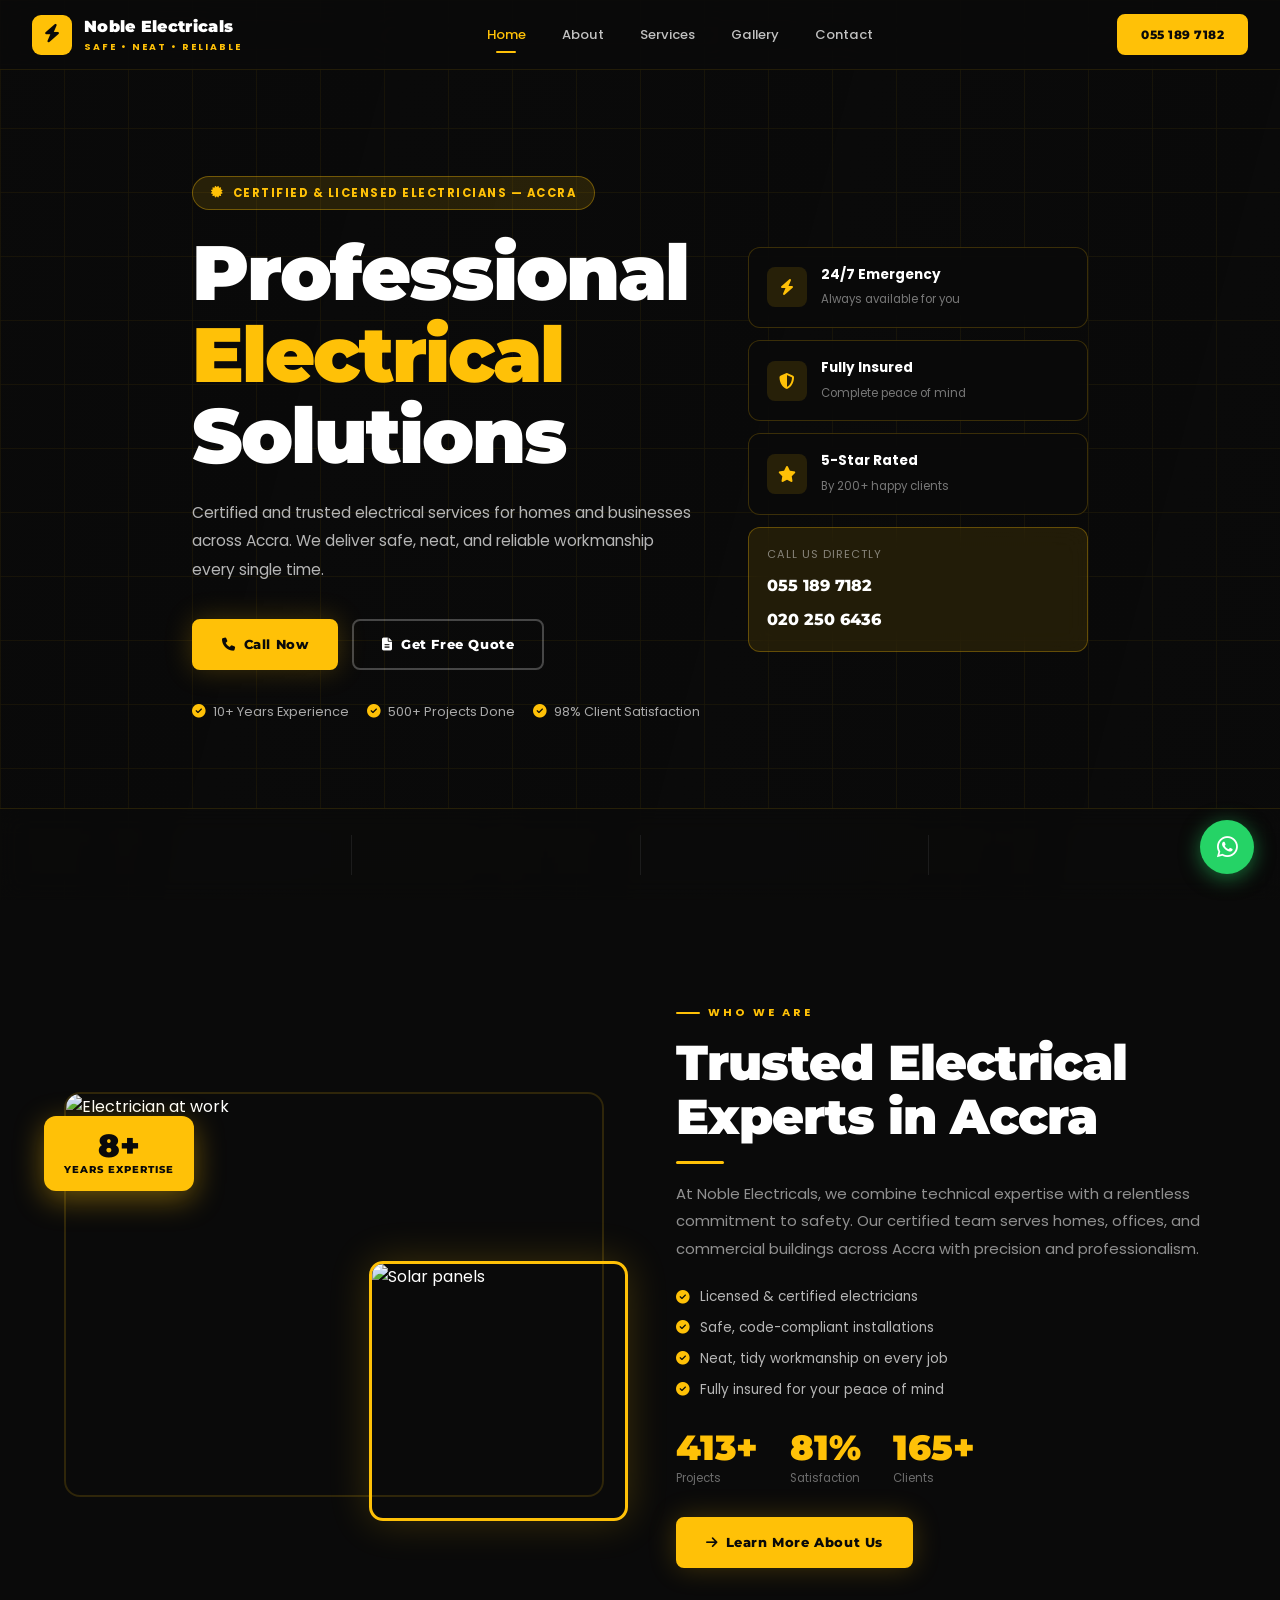
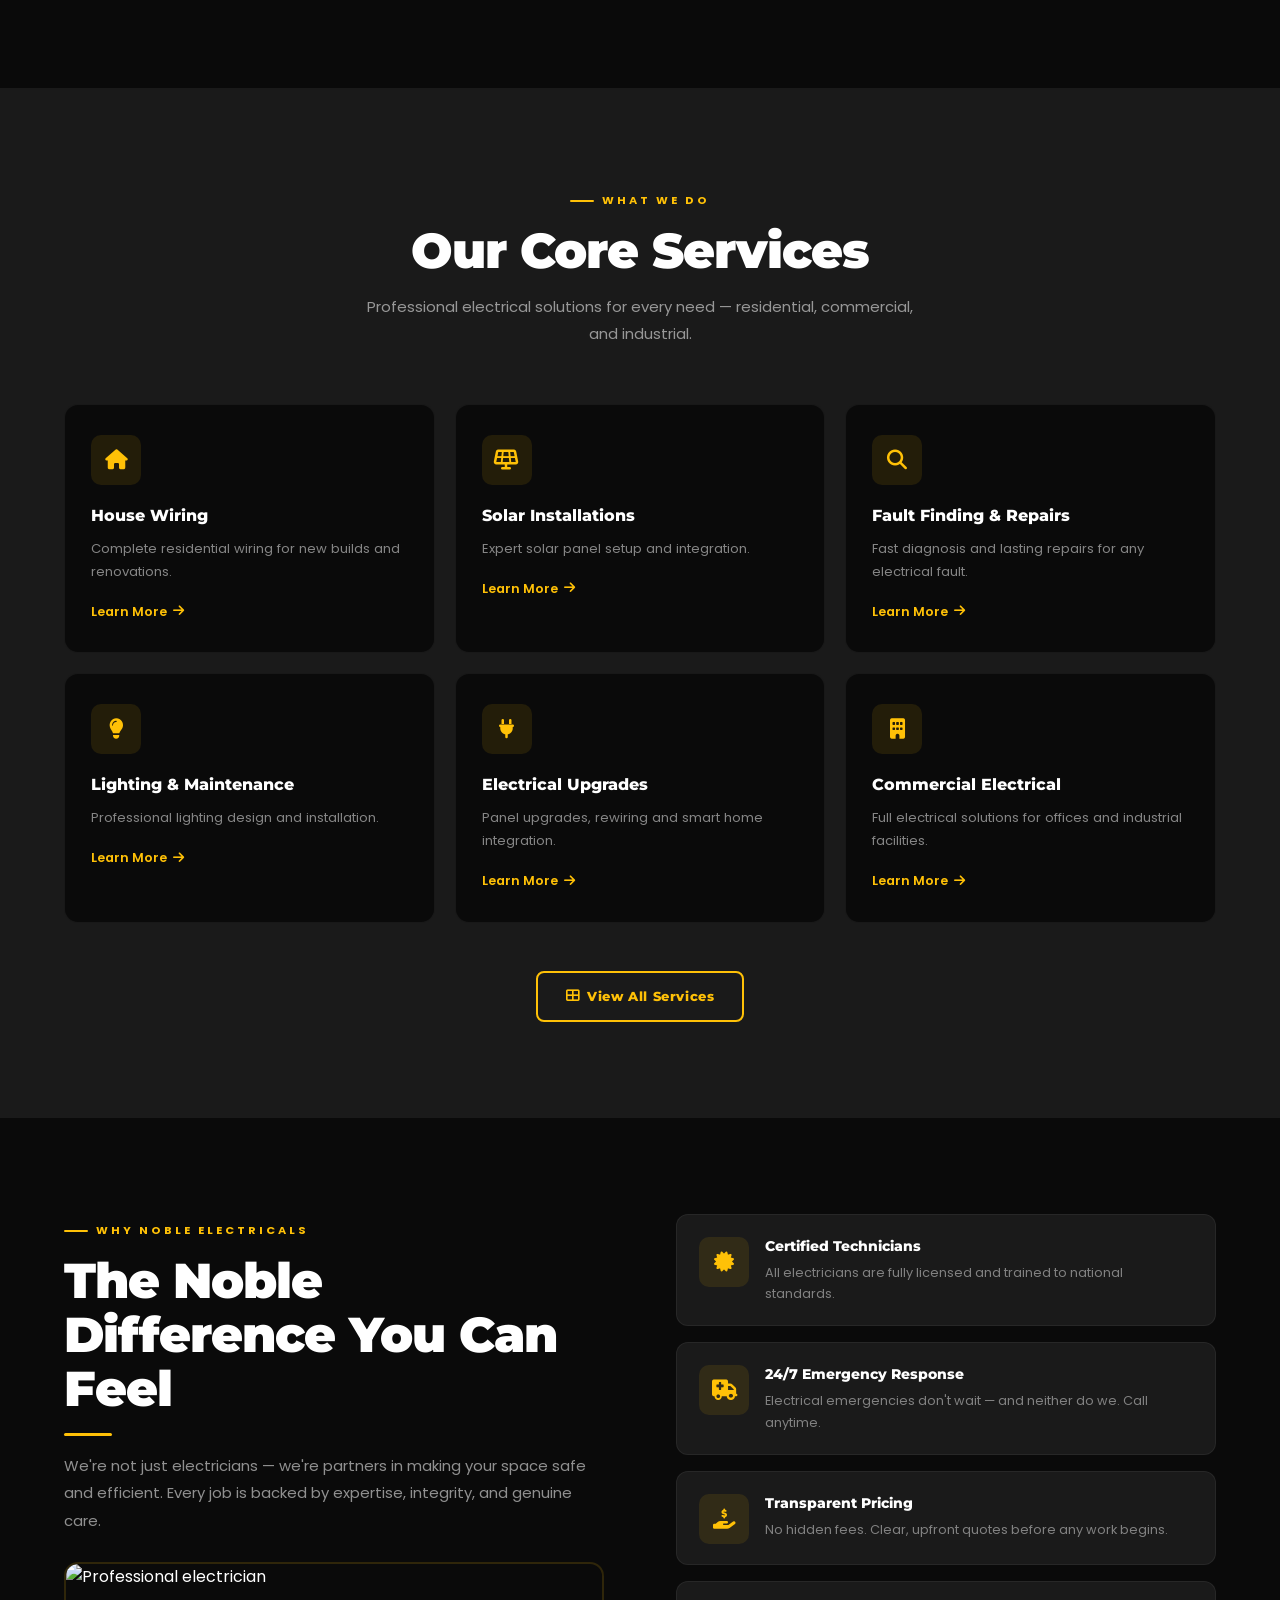
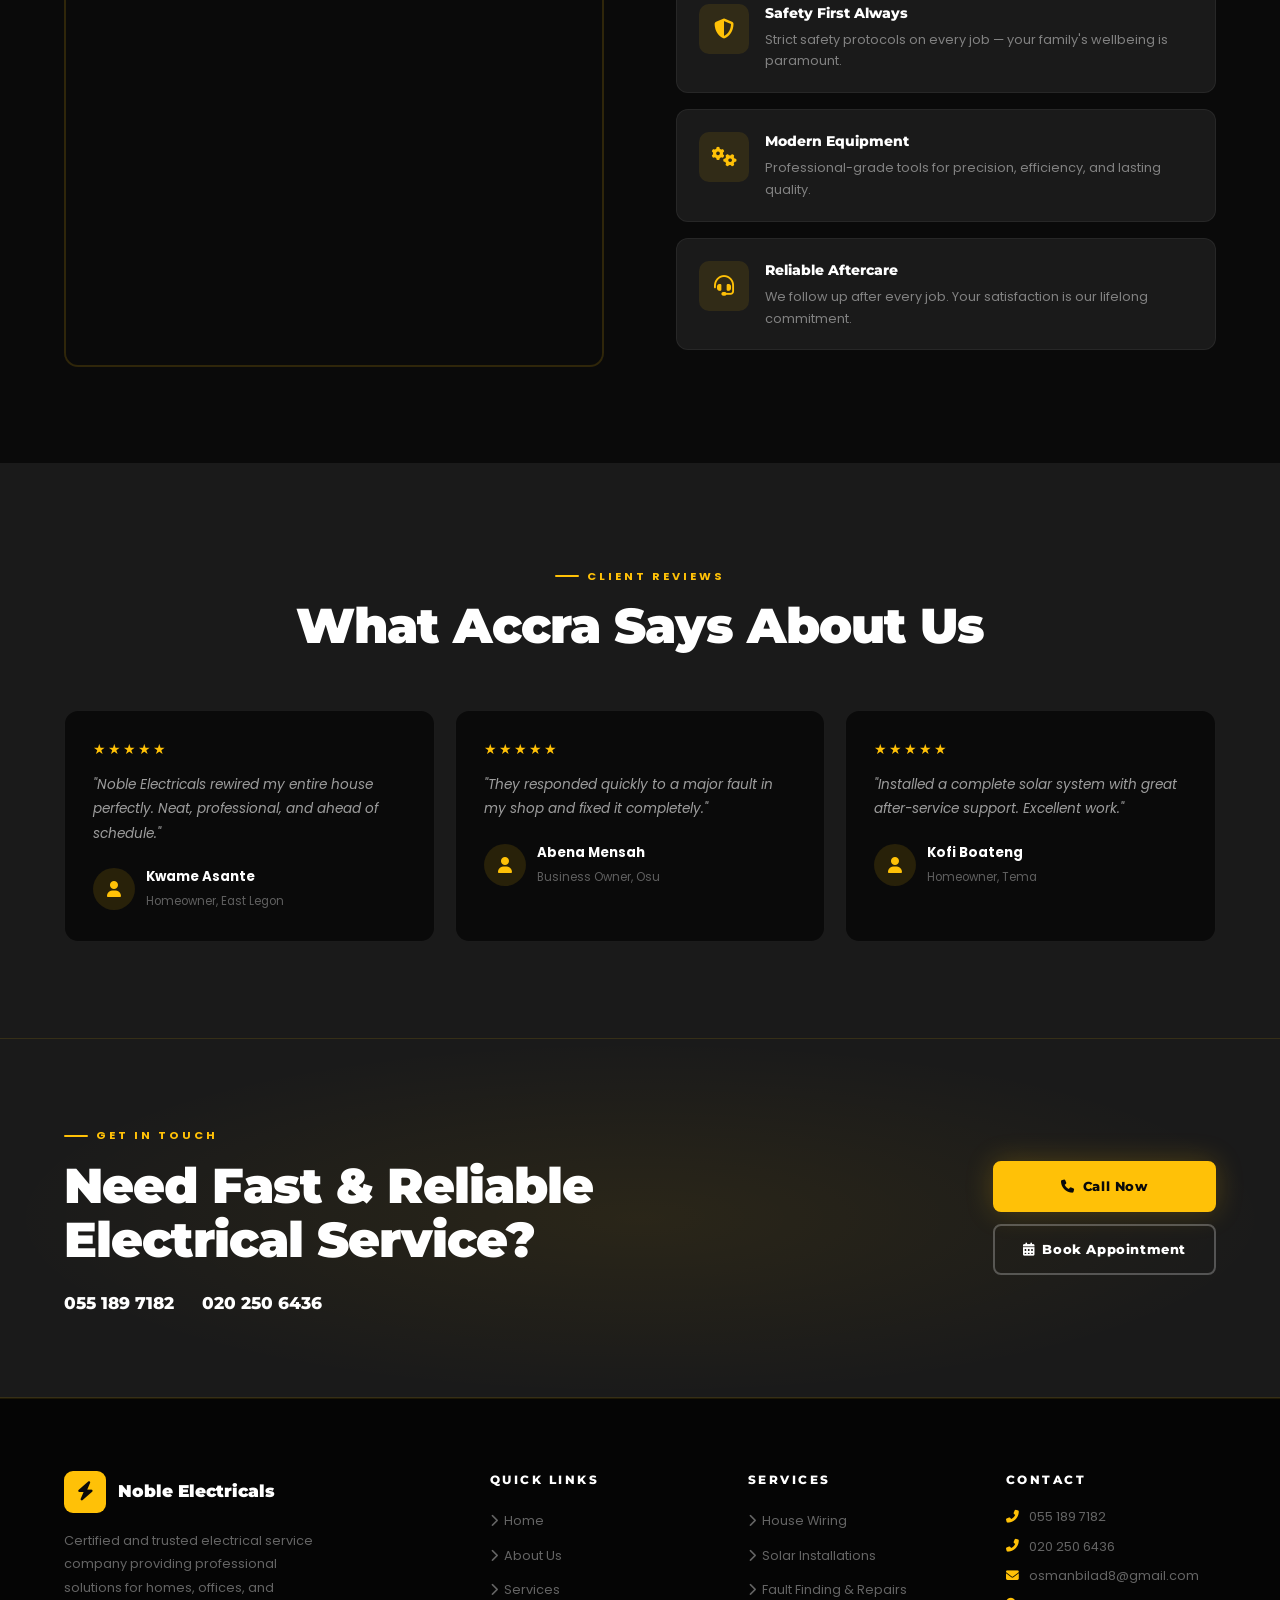
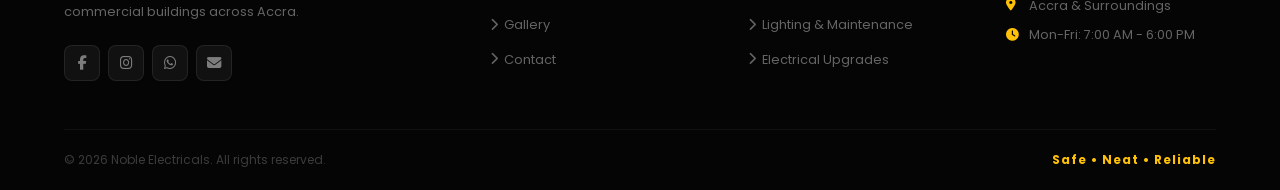
==== index.html @ b9d7f709 "Connect site data flows to Supabase" ====
<!DOCTYPE html>
<html lang="en">
<head>
<meta charset="UTF-8">
<meta name="viewport" content="width=device-width, initial-scale=1.0, viewport-fit=cover">
<meta name="description" content="Noble Electricals — Certified electrical services for homes and businesses across Accra. Safe, Neat, Reliable.">
<title>Noble Electricals — Safe • Neat • Reliable</title>
<link rel="icon" href="data:image/svg+xml,<svg xmlns='http://www.w3.org/2000/svg' viewBox='0 0 100 100'><rect width='100' height='100' rx='18' fill='%23FFC107'/><text y='.9em' font-size='70' x='18'>⚡</text></svg>">
<link rel="stylesheet" href="css/global.css">
<link rel="stylesheet" href="css/nav-footer.css">
<link rel="stylesheet" href="https://cdnjs.cloudflare.com/ajax/libs/font-awesome/6.5.0/css/all.min.css">
<style>
/* ── HOME PAGE STYLES ── */

/* HERO */
#hero {
  position:relative;
  min-height:100vh;
  display:flex; flex-direction:column;
  overflow:hidden;
}
.hero-bg {
  position:absolute; inset:0; z-index:0;
  background-image:url('https://images.unsplash.com/photo-1621905251189-08b45d6a269e?w=1920&q=85&auto=format');
  background-size:cover; background-position:center;
  will-change:transform;
  animation:hzoom 18s ease-in-out infinite alternate;
}
@keyframes hzoom{ from{transform:scale(1)} to{transform:scale(1.06)} }
.hero-overlay {
  position:absolute; inset:0; z-index:1;
  background:linear-gradient(
    105deg,
    rgba(10,10,10,0.88) 0%,
    rgba(10,10,10,0.75) 45%,
    rgba(10,10,10,0.55) 100%
  );
}
/* circuit SVG overlay */
.hero-circuit {
  position:absolute; inset:0; z-index:2; pointer-events:none; opacity:.07;
  background-image:
    linear-gradient(rgba(255,193,7,.8) 1px, transparent 1px),
    linear-gradient(90deg, rgba(255,193,7,.8) 1px, transparent 1px);
  background-size:64px 64px;
}

.hero-main {
  position:relative; z-index:3; flex:1;
  display:flex; align-items:center;
  padding:calc(var(--nav-h) + 60px) 0 40px;
}
.hero-main .container {
  display:grid;
  grid-template-columns:1fr 340px;
  gap:48px; align-items:center;
}

.hero-badge {
  display:inline-flex; align-items:center; gap:8px;
  background:rgba(255,193,7,.12); border:1px solid rgba(255,193,7,.35);
  padding:7px 18px; border-radius:100px; margin-bottom:22px;
  font-size:.72rem; font-weight:700; color:var(--yellow); letter-spacing:1.5px; text-transform:uppercase;
}
.hero-h1 {
  font-family:'Montserrat',sans-serif;
  font-size:clamp(2.8rem, 6vw, 5rem);
  font-weight:900; line-height:1.06; letter-spacing:-2px; margin-bottom:22px;
}
.hero-h1 span { color:var(--yellow); }
.hero-sub { color:rgba(255,255,255,.7); font-size:.97rem; line-height:1.85; max-width:500px; margin-bottom:34px; }
.hero-btns { display:flex; gap:14px; flex-wrap:wrap; margin-bottom:32px; }
.hero-trust { display:flex; flex-wrap:wrap; gap:18px; }
.trust-item { display:flex; align-items:center; gap:7px; font-size:.8rem; color:rgba(255,255,255,.65); }
.trust-item i { color:var(--yellow); font-size:.85rem; }

/* cards column */
.hero-cards { display:flex; flex-direction:column; gap:12px; }
.h-card {
  background:rgba(10,10,10,.75); border:1px solid rgba(255,193,7,.2);
  border-radius:12px; padding:16px 18px; backdrop-filter:blur(12px);
  display:flex; align-items:center; gap:14px;
  transition:.3s;
}
.h-card:hover { border-color:var(--yellow); background:rgba(10,10,10,.9); }
.h-card .ci { width:40px; height:40px; background:rgba(255,193,7,.12); border-radius:8px; display:flex; align-items:center; justify-content:center; color:var(--yellow); font-size:1rem; flex-shrink:0; }
.h-card strong { display:block; font-size:.85rem; font-weight:700; }
.h-card span { font-size:.72rem; color:rgba(255,255,255,.45); }
.h-phone {
  background:rgba(255,193,7,.1); border:1px solid rgba(255,193,7,.3);
  border-radius:12px; padding:18px; backdrop-filter:blur(12px);
}
.h-phone p { font-size:.7rem; color:rgba(255,255,255,.45); letter-spacing:1px; text-transform:uppercase; margin-bottom:10px; }
.h-phone a { display:flex; align-items:center; gap:9px; color:var(--white); font-family:'Montserrat',sans-serif; font-size:1rem; font-weight:800; margin-bottom:8px; transition:.25s; }
.h-phone a:hover { color:var(--yellow); }
.h-phone a:last-child { margin-bottom:0; }
.h-phone i { color:var(--yellow); }

/* Feature bar */
.hero-bar {
  position:relative; z-index:3;
  background:rgba(10,10,10,.9); backdrop-filter:blur(12px);
  border-top:1px solid rgba(255,193,7,.12);
}
.bar-grid {
  display:grid; grid-template-columns:1fr 1px 1fr 1px 1fr 1px 1fr;
  align-items:center; padding:22px 0;
}
.bar-sep { width:1px; height:40px; background:rgba(255,255,255,.08); justify-self:center; }
.bar-item { display:flex; align-items:center; gap:14px; padding:0 20px; }
.bar-icon { width:42px; height:42px; border-radius:9px; background:rgba(255,193,7,.1); display:flex; align-items:center; justify-content:center; color:var(--yellow); font-size:1rem; flex-shrink:0; }
.bar-text strong { display:block; font-size:.83rem; font-weight:700; }
.bar-text span { font-size:.72rem; color:rgba(255,255,255,.45); }

/* ABOUT */
.home-about { padding:96px 0; background:var(--black); }
.about-grid { display:grid; grid-template-columns:1fr 1fr; gap:72px; align-items:center; }
.about-imgs { position:relative; }
.ab-main { border-radius:16px; overflow:hidden; aspect-ratio:4/3; border:2px solid rgba(255,193,7,.15); }
.ab-main img { width:100%; height:100%; object-fit:cover; }
.ab-sub { position:absolute; bottom:-24px; right:-24px; width:48%; aspect-ratio:1; border-radius:14px; overflow:hidden; border:3px solid var(--yellow); box-shadow:0 0 40px rgba(255,193,7,.2); }
.ab-sub img { width:100%; height:100%; object-fit:cover; }
.ab-badge {
  position:absolute; top:24px; left:-20px;
  background:var(--yellow); color:var(--black);
  border-radius:12px; padding:14px 20px; text-align:center;
  font-family:'Montserrat',sans-serif; box-shadow:0 8px 30px rgba(255,193,7,.4);
}
.ab-badge .num { font-size:2rem; font-weight:900; line-height:1; }
.ab-badge .lbl { font-size:.6rem; font-weight:800; letter-spacing:1px; }
.about-text { padding-bottom:24px; }
.ha-checks { display:flex; flex-direction:column; gap:9px; margin:24px 0 30px; }
.ha-check { display:flex; align-items:center; gap:10px; font-size:.85rem; color:rgba(255,255,255,.7); }
.ha-check i { color:var(--yellow); font-size:.85rem; }
.ha-stats { display:flex; gap:32px; margin-bottom:30px; }
.ha-stat .num { font-family:'Montserrat',sans-serif; font-size:2.2rem; font-weight:900; color:var(--yellow); line-height:1; }
.ha-stat .lbl { font-size:.72rem; color:rgba(255,255,255,.4); margin-top:3px; }

/* SERVICES */
.services-home { padding:96px 0; background:var(--dark); }
.sec-center { text-align:center; margin-bottom:56px; }
.sec-center .sec-p { margin:14px auto 0; }
.svc-grid { display:grid; grid-template-columns:repeat(3,1fr); gap:20px; }
.svc-card {
  background:var(--black); border:1px solid rgba(255,255,255,.06);
  border-radius:var(--radius); padding:30px 26px;
  display:block; transition:all .3s; position:relative; overflow:hidden;
  color:inherit;
}
.svc-card::before {
  content:''; position:absolute; inset:0;
  background:radial-gradient(ellipse at bottom left, rgba(255,193,7,.07),transparent 65%);
  opacity:0; transition:.3s;
}
.svc-card:hover { border-color:rgba(255,193,7,.4); transform:translateY(-6px); box-shadow:0 20px 60px rgba(255,193,7,.12); }
.svc-card:hover::before { opacity:1; }
.svc-card .icon-box { margin-bottom:18px; }
.svc-card:hover .icon-box { background:rgba(255,193,7,.2); box-shadow:0 0 18px rgba(255,193,7,.2); }
.svc-card h3 { font-family:'Montserrat',sans-serif; font-size:.98rem; font-weight:800; margin-bottom:10px; }
.svc-card p { color:rgba(255,255,255,.5); font-size:.82rem; line-height:1.75; margin-bottom:18px; }
.svc-arrow { color:var(--yellow); font-size:.8rem; display:flex; align-items:center; gap:6px; font-weight:600; transition:.25s; }
.svc-card:hover .svc-arrow { gap:10px; }

/* WHY */
.why-home { padding:96px 0; background:var(--black); }
.why-layout { display:grid; grid-template-columns:1fr 1fr; gap:72px; align-items:start; }
.why-left img { width:100%; border-radius:var(--radius); margin-top:28px; aspect-ratio:4/3; object-fit:cover; border:2px solid rgba(255,193,7,.15); }
.why-right { display:flex; flex-direction:column; gap:16px; }
.why-item {
  background:var(--dark); border:1px solid rgba(255,255,255,.06);
  border-radius:12px; padding:20px 22px;
  display:flex; align-items:flex-start; gap:16px; transition:.28s;
}
.why-item:hover { border-color:rgba(255,193,7,.3); background:var(--dark2); }
.why-item .icon-box { flex-shrink:0; margin-top:2px; }
.why-item h4 { font-family:'Montserrat',sans-serif; font-size:.9rem; font-weight:800; margin-bottom:4px; }
.why-item p { color:rgba(255,255,255,.45); font-size:.8rem; line-height:1.7; }

/* TESTIMONIALS */
.testi-home { padding:96px 0; background:var(--dark); }
.testi-grid { display:grid; grid-template-columns:repeat(3,1fr); gap:20px; }
.testi-card { background:var(--black); border:1px solid rgba(255,255,255,.07); border-radius:var(--radius); padding:28px; }
.testi-card .stars { margin-bottom:12px; }
.testi-card p { color:rgba(255,255,255,.6); font-size:.85rem; line-height:1.8; margin-bottom:20px; font-style:italic; }
.testi-author { display:flex; align-items:center; gap:11px; }
.t-avatar { width:42px; height:42px; border-radius:50%; background:rgba(255,193,7,.12); display:flex; align-items:center; justify-content:center; color:var(--yellow); flex-shrink:0; }
.testi-author strong { display:block; font-size:.83rem; font-weight:700; }
.testi-author span { font-size:.72rem; color:rgba(255,255,255,.35); }

/* CTA BAND */
.cta-band { position:relative; overflow:hidden; padding:80px 0; background:var(--dark); border-top:1px solid rgba(255,193,7,.12); border-bottom:1px solid rgba(255,193,7,.12); }
.cta-band-bg { position:absolute; inset:0; background:radial-gradient(ellipse at center, rgba(255,193,7,.07),transparent 70%); pointer-events:none; }
.cta-inner { position:relative; display:grid; grid-template-columns:1fr auto; gap:48px; align-items:center; }
.cta-phones { display:flex; gap:28px; flex-wrap:wrap; margin-top:22px; }
.phone-link { display:flex; align-items:center; gap:9px; color:var(--white); font-family:'Montserrat',sans-serif; font-size:1.05rem; font-weight:800; transition:.25s; }
.phone-link i { color:var(--yellow); }
.phone-link:hover { color:var(--yellow); }
.cta-actions { display:flex; flex-direction:column; gap:12px; }

/* ── RESPONSIVE ── */
@media(max-width:1024px){
  .hero-main .container { grid-template-columns:1fr; }
  .hero-cards { display:none; }
  .about-grid, .why-layout { grid-template-columns:1fr; gap:48px; }
  .ab-sub { display:none; }
  .svc-grid { grid-template-columns:repeat(2,1fr); }
  .testi-grid { grid-template-columns:1fr; }
  .cta-inner { grid-template-columns:1fr; }
  .cta-actions { flex-direction:row; flex-wrap:wrap; }
}
@media(max-width:768px){
  .hero-h1 { font-size:clamp(2.2rem, 8vw, 3.2rem); letter-spacing:-1px; }
  .bar-grid { grid-template-columns:1fr 1fr; gap:0; }
  .bar-sep { display:none; }
  .bar-item { padding:14px 16px; }
  .svc-grid { grid-template-columns:1fr; }
  .hero-trust { flex-direction:column; gap:10px; }
  .ha-stats { gap:20px; }
  .ha-stat .num { font-size:1.8rem; }
}
@media(max-width:480px){
  .hero-h1 { font-size:2.1rem; letter-spacing:-.5px; }
  .hero-btns { flex-direction:column; }
  .hero-btns .btn { justify-content:center; }
  .cta-actions { flex-direction:column; }
  .cta-phones { flex-direction:column; gap:14px; }
}
</style>
</head>
<body>

<div id="nav-mount"></div>

<!-- HERO -->
<section id="hero">
  <div class="hero-bg" id="heroBg"></div>
  <div class="hero-overlay"></div>
  <div class="hero-circuit"></div>

  <div class="hero-main">
    <div class="container">
      <div class="reveal-l">
        <div class="hero-badge"><i class="fas fa-certificate"></i> Certified & Licensed Electricians — Accra</div>
        <h1 class="hero-h1" id="heroHeadline">Professional<br><span>Electrical</span><br>Solutions</h1>
        <p class="hero-sub" id="heroSubtext">Certified and trusted electrical services for homes and businesses across Accra. We deliver safe, neat, and reliable workmanship — every single time.</p>
        <div class="hero-btns">
          <a href="tel:0551897182" class="btn btn-yellow"><i class="fas fa-phone"></i> Call Now</a>
          <a href="pages/contact.html" class="btn btn-outline-w"><i class="fas fa-file-alt"></i> Get Free Quote</a>
        </div>
        <div class="hero-trust">
          <div class="trust-item"><i class="fas fa-check-circle"></i><span>10+ Years Experience</span></div>
          <div class="trust-item"><i class="fas fa-check-circle"></i><span>500+ Projects Done</span></div>
          <div class="trust-item"><i class="fas fa-check-circle"></i><span>98% Client Satisfaction</span></div>
        </div>
      </div>
      <div class="hero-cards reveal-r">
        <div class="h-card">
          <div class="ci"><i class="fas fa-bolt"></i></div>
          <div><strong>24/7 Emergency</strong><span>Always available for you</span></div>
        </div>
        <div class="h-card">
          <div class="ci"><i class="fas fa-shield-alt"></i></div>
          <div><strong>Fully Insured</strong><span>Complete peace of mind</span></div>
        </div>
        <div class="h-card">
          <div class="ci"><i class="fas fa-star"></i></div>
          <div><strong>5-Star Rated</strong><span>By 200+ happy clients</span></div>
        </div>
        <div class="h-phone">
          <p>Call Us Directly</p>
          <a href="tel:0551897182"><i class="fas fa-phone-alt"></i> 055 189 7182</a>
          <a href="tel:0202506436"><i class="fas fa-phone-alt"></i> 020 250 6436</a>
        </div>
      </div>
    </div>
  </div>

  <div class="hero-bar">
    <div class="container">
      <div class="bar-grid">
        <div class="bar-item reveal">
          <div class="bar-icon"><i class="fas fa-bolt"></i></div>
          <div class="bar-text"><strong>Fast Response</strong><span>Arrive promptly</span></div>
        </div>
        <div class="bar-sep"></div>
        <div class="bar-item reveal" style="transition-delay:.08s">
          <div class="bar-icon"><i class="fas fa-user-tie"></i></div>
          <div class="bar-text"><strong>Expert Technicians</strong><span>Certified professionals</span></div>
        </div>
        <div class="bar-sep"></div>
        <div class="bar-item reveal" style="transition-delay:.16s">
          <div class="bar-icon"><i class="fas fa-tag"></i></div>
          <div class="bar-text"><strong>Affordable Rates</strong><span>Fair transparent pricing</span></div>
        </div>
        <div class="bar-sep"></div>
        <div class="bar-item reveal" style="transition-delay:.24s">
          <div class="bar-icon"><i class="fas fa-award"></i></div>
          <div class="bar-text"><strong>Quality Guarantee</strong><span>All work guaranteed</span></div>
        </div>
      </div>
    </div>
  </div>
</section>

<!-- ABOUT SNAPSHOT -->
<section class="home-about">
  <div class="container">
    <div class="about-grid">
      <div class="about-imgs reveal-l">
        <div class="ab-main">
          <img src="https://images.unsplash.com/photo-1558618666-fcd25c85cd64?w=800&q=80&auto=format" alt="Electrician at work" loading="lazy">
        </div>
        <div class="ab-sub">
          <img src="https://images.unsplash.com/photo-1609796037597-2d1a7f84c7a2?w=400&q=80&auto=format" alt="Solar panels" loading="lazy">
        </div>
        <div class="ab-badge">
          <div class="num" data-count="10" data-suffix="+">0+</div>
          <div class="lbl">YEARS EXPERTISE</div>
        </div>
      </div>
      <div class="about-text reveal-r">
        <div class="tag-line">Who We Are</div>
        <h2 class="sec-h2">Trusted Electrical Experts in Accra</h2>
        <div class="divider"></div>
        <p class="sec-p" id="aboutText">At Noble Electricals, we combine technical expertise with a relentless commitment to safety. Our certified team serves homes, offices, and commercial buildings across Accra with precision and professionalism.</p>
        <div class="ha-checks">
          <div class="ha-check"><i class="fas fa-check-circle"></i> Licensed & certified electricians</div>
          <div class="ha-check"><i class="fas fa-check-circle"></i> Safe, code-compliant installations</div>
          <div class="ha-check"><i class="fas fa-check-circle"></i> Neat, tidy workmanship on every job</div>
          <div class="ha-check"><i class="fas fa-check-circle"></i> Fully insured for your peace of mind</div>
        </div>
        <div class="ha-stats">
          <div class="ha-stat"><div class="num" data-count="500" data-suffix="+">0+</div><div class="lbl">Projects</div></div>
          <div class="ha-stat"><div class="num" data-count="98" data-suffix="%">0%</div><div class="lbl">Satisfaction</div></div>
          <div class="ha-stat"><div class="num" data-count="200" data-suffix="+">0+</div><div class="lbl">Clients</div></div>
        </div>
        <a href="pages/about.html" class="btn btn-yellow"><i class="fas fa-arrow-right"></i> Learn More About Us</a>
      </div>
    </div>
  </div>
</section>

<!-- SERVICES PREVIEW -->
<section class="services-home">
  <div class="container">
    <div class="sec-center reveal">
      <div class="tag-line" style="justify-content:center">What We Do</div>
      <h2 class="sec-h2">Our Core Services</h2>
      <p class="sec-p">Professional electrical solutions for every need — residential, commercial, and industrial.</p>
    </div>
    <div class="svc-grid" id="homeServicesGrid"></div>
    <div style="text-align:center;margin-top:48px" class="reveal">
      <a href="pages/services.html" class="btn btn-outline-y"><i class="fas fa-th-large"></i> View All Services</a>
    </div>
  </div>
</section>

<!-- WHY CHOOSE US -->
<section class="why-home">
  <div class="container">
    <div class="why-layout">
      <div class="why-left reveal-l">
        <div class="tag-line">Why Noble Electricals</div>
        <h2 class="sec-h2">The Noble Difference You Can Feel</h2>
        <div class="divider"></div>
        <p class="sec-p">We're not just electricians — we're partners in making your space safe and efficient. Every job is backed by expertise, integrity, and genuine care.</p>
        <img src="https://images.unsplash.com/photo-1574158622682-e40e69881006?w=700&q=80&auto=format" alt="Professional electrician" loading="lazy">
      </div>
      <div class="why-right">
        <div class="why-item reveal" style="transition-delay:.05s">
          <div class="icon-box"><i class="fas fa-certificate"></i></div>
          <div><h4>Certified Technicians</h4><p>All electricians are fully licensed and trained to national standards.</p></div>
        </div>
        <div class="why-item reveal" style="transition-delay:.1s">
          <div class="icon-box"><i class="fas fa-ambulance"></i></div>
          <div><h4>24/7 Emergency Response</h4><p>Electrical emergencies don't wait — and neither do we. Call anytime.</p></div>
        </div>
        <div class="why-item reveal" style="transition-delay:.15s">
          <div class="icon-box"><i class="fas fa-hand-holding-usd"></i></div>
          <div><h4>Transparent Pricing</h4><p>No hidden fees. Clear, upfront quotes before any work begins.</p></div>
        </div>
        <div class="why-item reveal" style="transition-delay:.2s">
          <div class="icon-box"><i class="fas fa-shield-alt"></i></div>
          <div><h4>Safety First Always</h4><p>Strict safety protocols on every job — your family's wellbeing is paramount.</p></div>
        </div>
        <div class="why-item reveal" style="transition-delay:.25s">
          <div class="icon-box"><i class="fas fa-cogs"></i></div>
          <div><h4>Modern Equipment</h4><p>Professional-grade tools for precision, efficiency, and lasting quality.</p></div>
        </div>
        <div class="why-item reveal" style="transition-delay:.3s">
          <div class="icon-box"><i class="fas fa-headset"></i></div>
          <div><h4>Reliable Aftercare</h4><p>We follow up after every job. Your satisfaction is our lifelong commitment.</p></div>
        </div>
      </div>
    </div>
  </div>
</section>

<!-- TESTIMONIALS -->
<section class="testi-home">
  <div class="container">
    <div class="sec-center reveal">
      <div class="tag-line" style="justify-content:center">Client Reviews</div>
      <h2 class="sec-h2">What Accra Says About Us</h2>
    </div>
    <div class="testi-grid" id="homeTestimonialsGrid"></div>
  </div>
</section>

<!-- CTA BAND -->
<section class="cta-band">
  <div class="cta-band-bg"></div>
  <div class="container">
    <div class="cta-inner reveal">
      <div class="cta-text">
        <div class="tag-line">Get In Touch</div>
        <h2 class="sec-h2">Need Fast &amp; Reliable<br>Electrical Service?</h2>
        <div class="cta-phones">
          <a href="tel:0551897182" class="phone-link"><i class="fas fa-phone-alt"></i> 055 189 7182</a>
          <a href="tel:0202506436" class="phone-link"><i class="fas fa-phone-alt"></i> 020 250 6436</a>
        </div>
      </div>
      <div class="cta-actions">
        <a href="tel:0551897182" class="btn btn-yellow" style="justify-content:center"><i class="fas fa-phone"></i> Call Now</a>
        <a href="pages/contact.html" class="btn btn-outline-w" style="justify-content:center"><i class="fas fa-calendar-alt"></i> Book Appointment</a>
      </div>
    </div>
  </div>
</section>

<div id="footer-mount"></div>
<div class="toast"></div>

<script src="js/shared.js"></script>
<script>
document.addEventListener('DOMContentLoaded', async () => {
  await initShared('Home');
  renderHomeServices('#homeServicesGrid');
  renderHomeTestimonials('#homeTestimonialsGrid');
  initReveal();
  initCounters();
});
</script>
</body>
</html>
---- css/global.css ----
/* ============================================================
   NOBLE ELECTRICALS — Global Stylesheet
   ============================================================ */
@import url('https://fonts.googleapis.com/css2?family=Montserrat:wght@400;500;600;700;800;900&family=Poppins:wght@300;400;500;600;700&display=swap');

:root {
  --black:      #0A0A0A;
  --black-soft: #111111;
  --dark:       #1A1A1A;
  --dark2:      #222222;
  --yellow:     #FFC107;
  --yellow-dk:  #E6AC00;
  --yellow-lt:  #FFD54F;
  --yellow-glow:rgba(255,193,7,0.18);
  --white:      #FFFFFF;
  --gray-lt:    #F5F5F5;
  --text-dim:   rgba(255,255,255,0.55);
  --text-dimmer:rgba(255,255,255,0.35);
  --glass:      rgba(255,255,255,0.04);
  --glass-bdr:  rgba(255,193,7,0.15);
  --nav-h:      70px;
  --radius:     14px;
  --radius-sm:  8px;
  --shadow:     0 20px 60px rgba(0,0,0,0.5);
}

*, *::before, *::after { margin:0; padding:0; box-sizing:border-box; }

html { scroll-behavior:smooth; font-size:16px; }

body {
  font-family:'Poppins',sans-serif;
  background:var(--black);
  color:var(--white);
  overflow-x:hidden;
  line-height:1.6;
}

img { max-width:100%; height:auto; display:block; }
a { text-decoration:none; color:inherit; }
button { cursor:pointer; font-family:inherit; border:none; outline:none; }
ul, ol { list-style:none; }
input, textarea, select { font-family:inherit; outline:none; }

/* ── Scroll Reveal ── */
.reveal         { opacity:0; transform:translateY(36px); transition:opacity .65s ease,transform .65s ease; }
.reveal-l       { opacity:0; transform:translateX(-44px); transition:opacity .65s ease,transform .65s ease; }
.reveal-r       { opacity:0; transform:translateX(44px); transition:opacity .65s ease,transform .65s ease; }
.reveal.in, .reveal-l.in, .reveal-r.in { opacity:1; transform:none; }

/* ── Section Base ── */
.section { padding:96px 0; }
.section--dark  { background:var(--black); }
.section--gray  { background:var(--dark); }

.container { max-width:1200px; margin:0 auto; padding:0 24px; }

.tag-line {
  display:inline-flex; align-items:center; gap:8px;
  color:var(--yellow); font-size:.7rem; font-weight:700;
  letter-spacing:3px; text-transform:uppercase; margin-bottom:14px;
}
.tag-line::before { content:''; width:24px; height:2px; background:var(--yellow); border-radius:2px; }

.sec-h2 {
  font-family:'Montserrat',sans-serif;
  font-size:clamp(1.9rem, 3.8vw, 3.2rem);
  font-weight:900; line-height:1.12; letter-spacing:-1px;
}

.sec-p { color:var(--text-dim); font-size:.93rem; line-height:1.85; max-width:560px; }

/* ── Buttons ── */
.btn {
  display:inline-flex; align-items:center; gap:8px;
  font-family:'Montserrat',sans-serif; font-weight:800;
  font-size:.82rem; letter-spacing:.6px; border-radius:var(--radius-sm);
  padding:13px 28px; transition:all .28s ease; border:2px solid transparent;
}
.btn-yellow {
  background:var(--yellow); color:var(--black);
  border-color:var(--yellow);
  box-shadow:0 0 28px rgba(255,193,7,.22);
}
.btn-yellow:hover { background:transparent; color:var(--yellow); box-shadow:0 0 36px rgba(255,193,7,.35); }

.btn-outline-w {
  background:transparent; color:var(--white);
  border-color:rgba(255,255,255,.25);
}
.btn-outline-w:hover { border-color:var(--yellow); color:var(--yellow); }

.btn-outline-y {
  background:transparent; color:var(--yellow);
  border-color:var(--yellow);
}
.btn-outline-y:hover { background:var(--yellow); color:var(--black); }

/* ── Cards ── */
.card {
  background:var(--dark); border:1px solid rgba(255,255,255,.06);
  border-radius:var(--radius); padding:30px 26px;
  transition:all .3s ease; position:relative; overflow:hidden;
}
.card:hover { border-color:rgba(255,193,7,.35); transform:translateY(-5px); box-shadow:0 24px 60px rgba(255,193,7,.1); }
.card::before {
  content:''; position:absolute; inset:0;
  background:radial-gradient(ellipse at bottom left, rgba(255,193,7,.07), transparent 65%);
  opacity:0; transition:.3s;
}
.card:hover::before { opacity:1; }

/* ── Icon Box ── */
.icon-box {
  width:50px; height:50px; border-radius:10px;
  background:rgba(255,193,7,.1); display:flex; align-items:center;
  justify-content:center; color:var(--yellow); font-size:1.25rem;
  transition:.3s; flex-shrink:0;
}
.card:hover .icon-box { background:rgba(255,193,7,.2); box-shadow:0 0 18px rgba(255,193,7,.2); }

/* ── Divider ── */
.divider { width:48px; height:3px; background:var(--yellow); border-radius:2px; margin:16px 0; }

/* ── Form ── */
.f-group { margin-bottom:18px; }
.f-group label { display:block; font-size:.72rem; font-weight:600; color:rgba(255,255,255,.45); letter-spacing:.8px; text-transform:uppercase; margin-bottom:8px; }
.f-group input, .f-group select, .f-group textarea {
  width:100%; background:rgba(255,255,255,.04); border:1px solid rgba(255,255,255,.1);
  border-radius:var(--radius-sm); padding:12px 16px;
  color:var(--white); font-size:.88rem; transition:.28s;
}
.f-group select { -webkit-appearance:none; }
.f-group select option { background:var(--dark); }
.f-group textarea { resize:vertical; min-height:110px; }
.f-group input:focus, .f-group select:focus, .f-group textarea:focus {
  border-color:var(--yellow); box-shadow:0 0 0 3px rgba(255,193,7,.08);
}
.f-group input::placeholder, .f-group textarea::placeholder { color:rgba(255,255,255,.22); }

/* ── Stars ── */
.stars { color:var(--yellow); letter-spacing:2px; font-size:.85rem; }

/* ── WhatsApp Float ── */
.wa-float {
  position:fixed; bottom:26px; right:26px; z-index:9000;
  width:54px; height:54px; border-radius:50%;
  background:#25D366; color:#fff; font-size:1.5rem;
  display:flex; align-items:center; justify-content:center;
  box-shadow:0 4px 20px rgba(37,211,102,.5);
  animation:waPulse 2.5s ease-in-out infinite;
  transition:transform .3s;
}
.wa-float:hover { transform:scale(1.1); }
@keyframes waPulse {
  0%,100% { box-shadow:0 4px 20px rgba(37,211,102,.5),0 0 0 0 rgba(37,211,102,.4); }
  50%      { box-shadow:0 4px 20px rgba(37,211,102,.5),0 0 0 14px rgba(37,211,102,0); }
}

/* ── Toast ── */
.toast {
  position:fixed; bottom:90px; right:26px; z-index:9999;
  background:var(--dark); border:1px solid var(--yellow);
  border-radius:var(--radius-sm); padding:14px 22px;
  font-size:.85rem; font-weight:600; color:var(--white);
  transform:translateY(20px); opacity:0; pointer-events:none;
  transition:all .3s;
}
.toast.show { transform:translateY(0); opacity:1; pointer-events:auto; }

/* ── Responsive helpers ── */
@media(max-width:768px) {
  .section { padding:70px 0; }
  .sec-h2 { font-size:clamp(1.6rem, 6vw, 2.4rem); }
}
@media(max-width:480px) {
  .container { padding:0 16px; }
  .btn { padding:12px 22px; font-size:.78rem; }
}
---- css/nav-footer.css ----
/* ============================================================
   NOBLE ELECTRICALS — Nav & Footer
   ============================================================ */

/* ── Navbar ── */
#navbar {
  position:fixed; top:0; left:0; width:100%; z-index:5000;
  height:var(--nav-h);
  display:flex; align-items:center; justify-content:space-between;
  padding:0 32px;
  background:rgba(10,10,10,0.82);
  backdrop-filter:blur(18px) saturate(180%);
  border-bottom:1px solid rgba(255,193,7,.1);
  transition:all .35s;
}
#navbar.scrolled { box-shadow:0 4px 40px rgba(0,0,0,.7); background:rgba(10,10,10,.97); }

/* logo */
.nav-logo { display:flex; align-items:center; gap:12px; }
.nav-logo-icon {
  width:40px; height:40px; border-radius:9px;
  background:var(--yellow); display:flex; align-items:center;
  justify-content:center; font-size:1.15rem; color:var(--black);
  flex-shrink:0; overflow:hidden;
}
.nav-logo-icon img { width:100%; height:100%; object-fit:cover; border-radius:9px; }
.nav-logo-text .brand { font-family:'Montserrat',sans-serif; font-size:1rem; font-weight:900; color:var(--white); letter-spacing:.3px; }
.nav-logo-text .slogan { font-size:.58rem; color:var(--yellow); letter-spacing:2px; font-weight:700; text-transform:uppercase; }

/* links */
.nav-links { display:flex; align-items:center; gap:8px; }
.nav-links a {
  color:rgba(255,255,255,.75); font-size:.82rem; font-weight:500;
  padding:6px 14px; border-radius:6px; transition:.25s; position:relative;
}
.nav-links a:hover, .nav-links a.active { color:var(--yellow); }
.nav-links a.active::after { content:''; position:absolute; bottom:-2px; left:50%; transform:translateX(-50%); width:20px; height:2px; background:var(--yellow); border-radius:2px; }

.nav-cta {
  background:var(--yellow); color:var(--black); border:2px solid var(--yellow);
  padding:9px 22px; border-radius:var(--radius-sm);
  font-family:'Montserrat',sans-serif; font-weight:800; font-size:.78rem; letter-spacing:.5px;
  transition:.28s; white-space:nowrap;
}
.nav-cta:hover { background:transparent; color:var(--yellow); }

/* hamburger */
.hamburger {
  display:none; flex-direction:column; gap:5px;
  background:none; border:none; padding:6px; cursor:pointer;
}
.hamburger span { width:24px; height:2px; background:var(--white); border-radius:2px; transition:.3s; display:block; }
.hamburger.open span:nth-child(1) { transform:rotate(45deg) translate(5px,5px); }
.hamburger.open span:nth-child(2) { opacity:0; transform:scaleX(0); }
.hamburger.open span:nth-child(3) { transform:rotate(-45deg) translate(5px,-5px); }

/* mobile drawer */
.nav-drawer {
  position:fixed; top:var(--nav-h); left:0; right:0; z-index:4999;
  background:rgba(10,10,10,.98); backdrop-filter:blur(20px);
  padding:16px 24px 28px;
  border-bottom:1px solid rgba(255,193,7,.12);
  transform:translateY(-110%); opacity:0; pointer-events:none;
  transition:all .35s cubic-bezier(.4,0,.2,1);
}
.nav-drawer.open { transform:translateY(0); opacity:1; pointer-events:auto; }
.nav-drawer a {
  display:flex; align-items:center; gap:10px;
  color:rgba(255,255,255,.8); font-size:.93rem; font-weight:500;
  padding:14px 0; border-bottom:1px solid rgba(255,255,255,.05);
  transition:.25s;
}
.nav-drawer a:hover { color:var(--yellow); padding-left:4px; }
.nav-drawer a i { width:18px; color:var(--yellow); }
.nav-drawer .drawer-cta {
  margin-top:16px; background:var(--yellow); color:var(--black);
  justify-content:center; border-radius:var(--radius-sm); border-bottom:none;
  font-weight:800; font-family:'Montserrat',sans-serif; letter-spacing:.5px;
  padding:14px;
}
.nav-drawer .drawer-cta:hover { background:var(--yellow-dk); color:var(--black); padding-left:0; }

@media(max-width:900px) {
  #navbar { padding:0 20px; }
  .nav-links, .nav-cta { display:none; }
  .hamburger { display:flex; }
}
@media(min-width:901px) {
  .nav-drawer { display:none !important; }
}

/* ── Footer ── */
#footer {
  background:#050505;
  border-top:1px solid rgba(255,193,7,.1);
}
.footer-top { padding:72px 0 48px; }
.footer-grid {
  display:grid;
  grid-template-columns:1.8fr 1fr 1fr 1fr;
  gap:48px;
}
.footer-brand {}
.footer-brand .logo { display:flex; align-items:center; gap:12px; margin-bottom:16px; }
.footer-brand .logo .icon { width:42px; height:42px; background:var(--yellow); border-radius:9px; display:flex; align-items:center; justify-content:center; font-size:1.2rem; color:var(--black); overflow:hidden; flex-shrink:0; }
.footer-brand .logo .icon img { width:100%; height:100%; object-fit:cover; }
.footer-brand .logo strong { font-family:'Montserrat',sans-serif; font-size:1.05rem; font-weight:900; }
.footer-brand p { color:rgba(255,255,255,.38); font-size:.8rem; line-height:1.85; max-width:250px; margin-bottom:22px; }
.social-row { display:flex; gap:8px; }
.s-btn {
  width:36px; height:36px; border-radius:8px; display:flex; align-items:center;
  justify-content:center; font-size:.9rem; color:rgba(255,255,255,.45);
  background:rgba(255,255,255,.05); border:1px solid rgba(255,255,255,.08);
  transition:.28s;
}
.s-btn:hover { background:var(--yellow); color:var(--black); border-color:var(--yellow); }

.footer-col h5 {
  font-family:'Montserrat',sans-serif; font-size:.72rem; font-weight:800;
  letter-spacing:2.5px; text-transform:uppercase; color:var(--white);
  margin-bottom:18px;
}
.footer-col ul { display:flex; flex-direction:column; gap:9px; }
.footer-col ul li a { color:rgba(255,255,255,.38); font-size:.8rem; transition:.25s; display:inline-flex; align-items:center; gap:6px; }
.footer-col ul li a:hover { color:var(--yellow); gap:9px; }
.c-row { display:flex; align-items:center; gap:9px; color:rgba(255,255,255,.38); font-size:.8rem; margin-bottom:9px; }
.c-row i { color:var(--yellow); width:14px; flex-shrink:0; }

.footer-bottom {
  border-top:1px solid rgba(255,255,255,.05);
  padding:20px 0;
  display:flex; justify-content:space-between; align-items:center; flex-wrap:wrap; gap:10px;
}
.footer-bottom p { color:rgba(255,255,255,.22); font-size:.75rem; }
.footer-bottom .fy { color:var(--yellow); font-weight:700; font-size:.75rem; letter-spacing:1px; }

@media(max-width:960px) {
  .footer-grid { grid-template-columns:1fr 1fr; gap:36px; }
}
@media(max-width:560px) {
  .footer-grid { grid-template-columns:1fr; gap:30px; }
  .footer-top { padding:50px 0 36px; }
  .footer-bottom { flex-direction:column; text-align:center; }
}
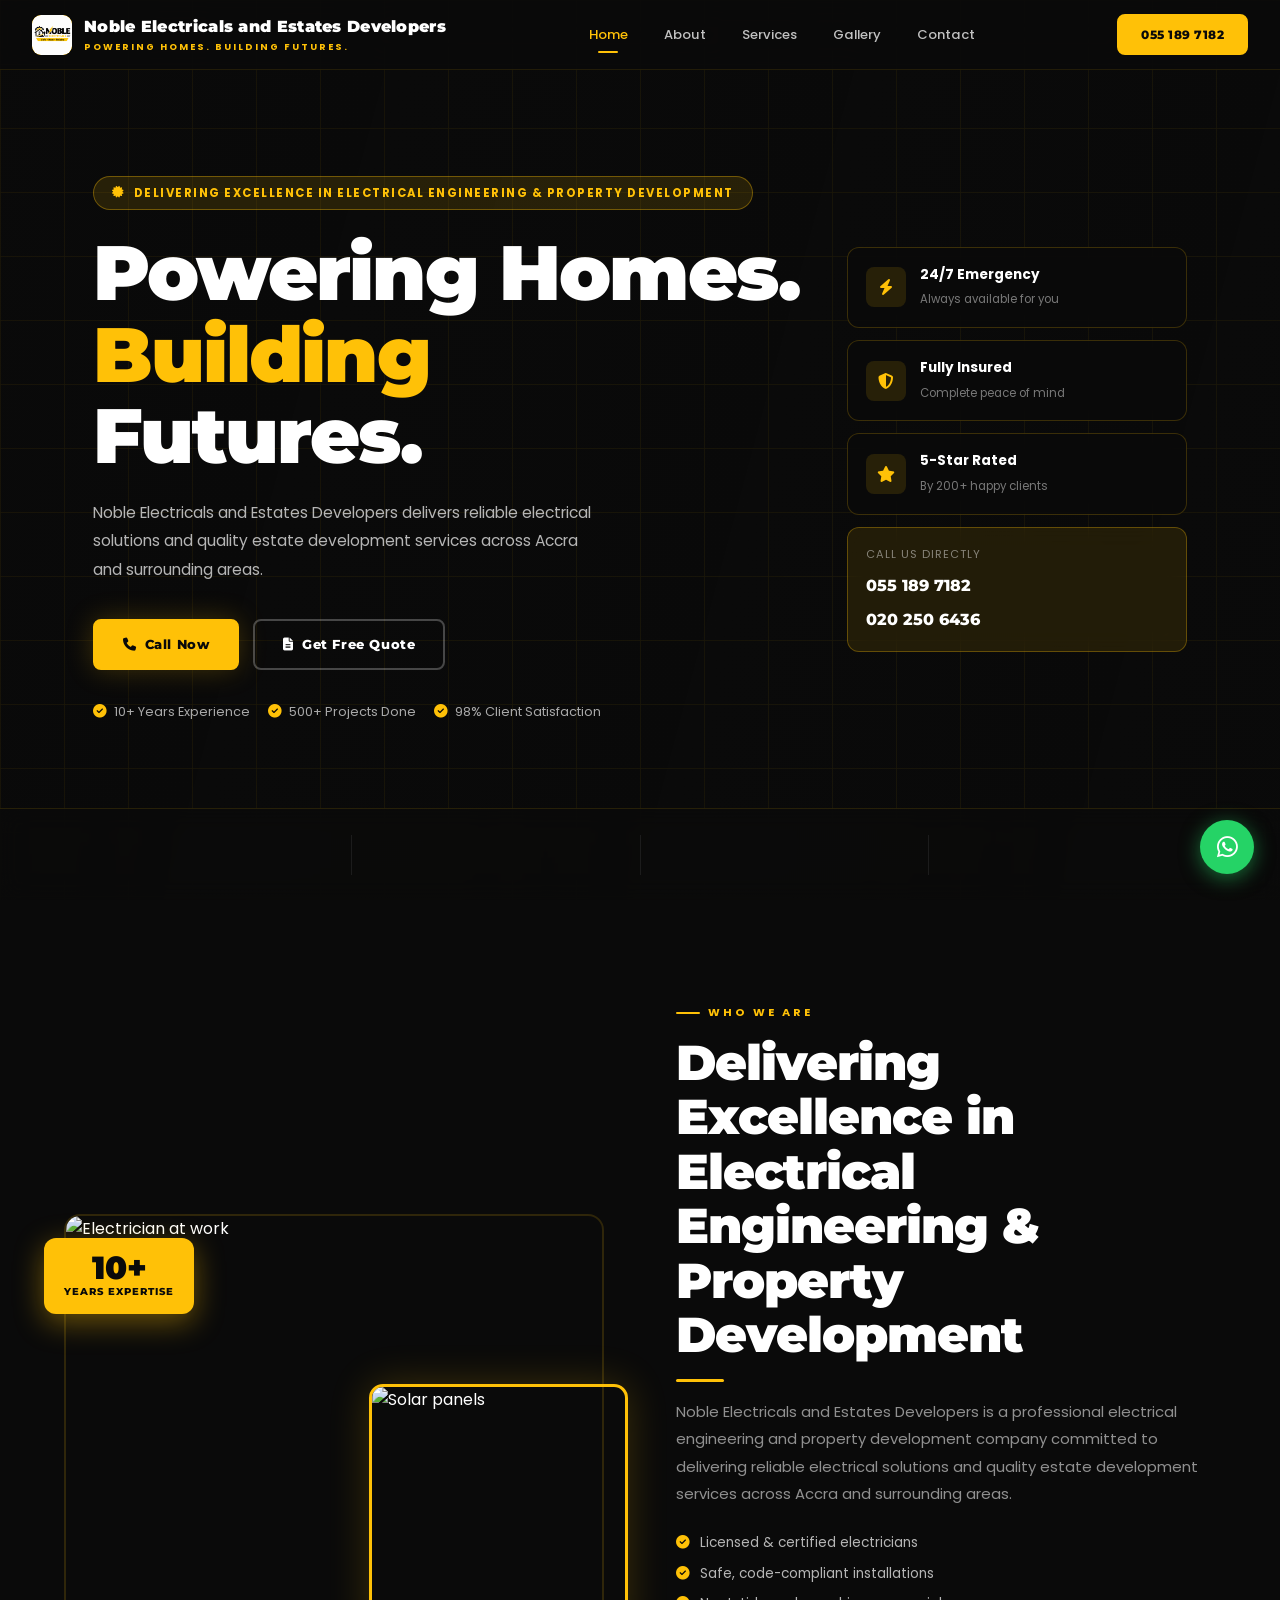
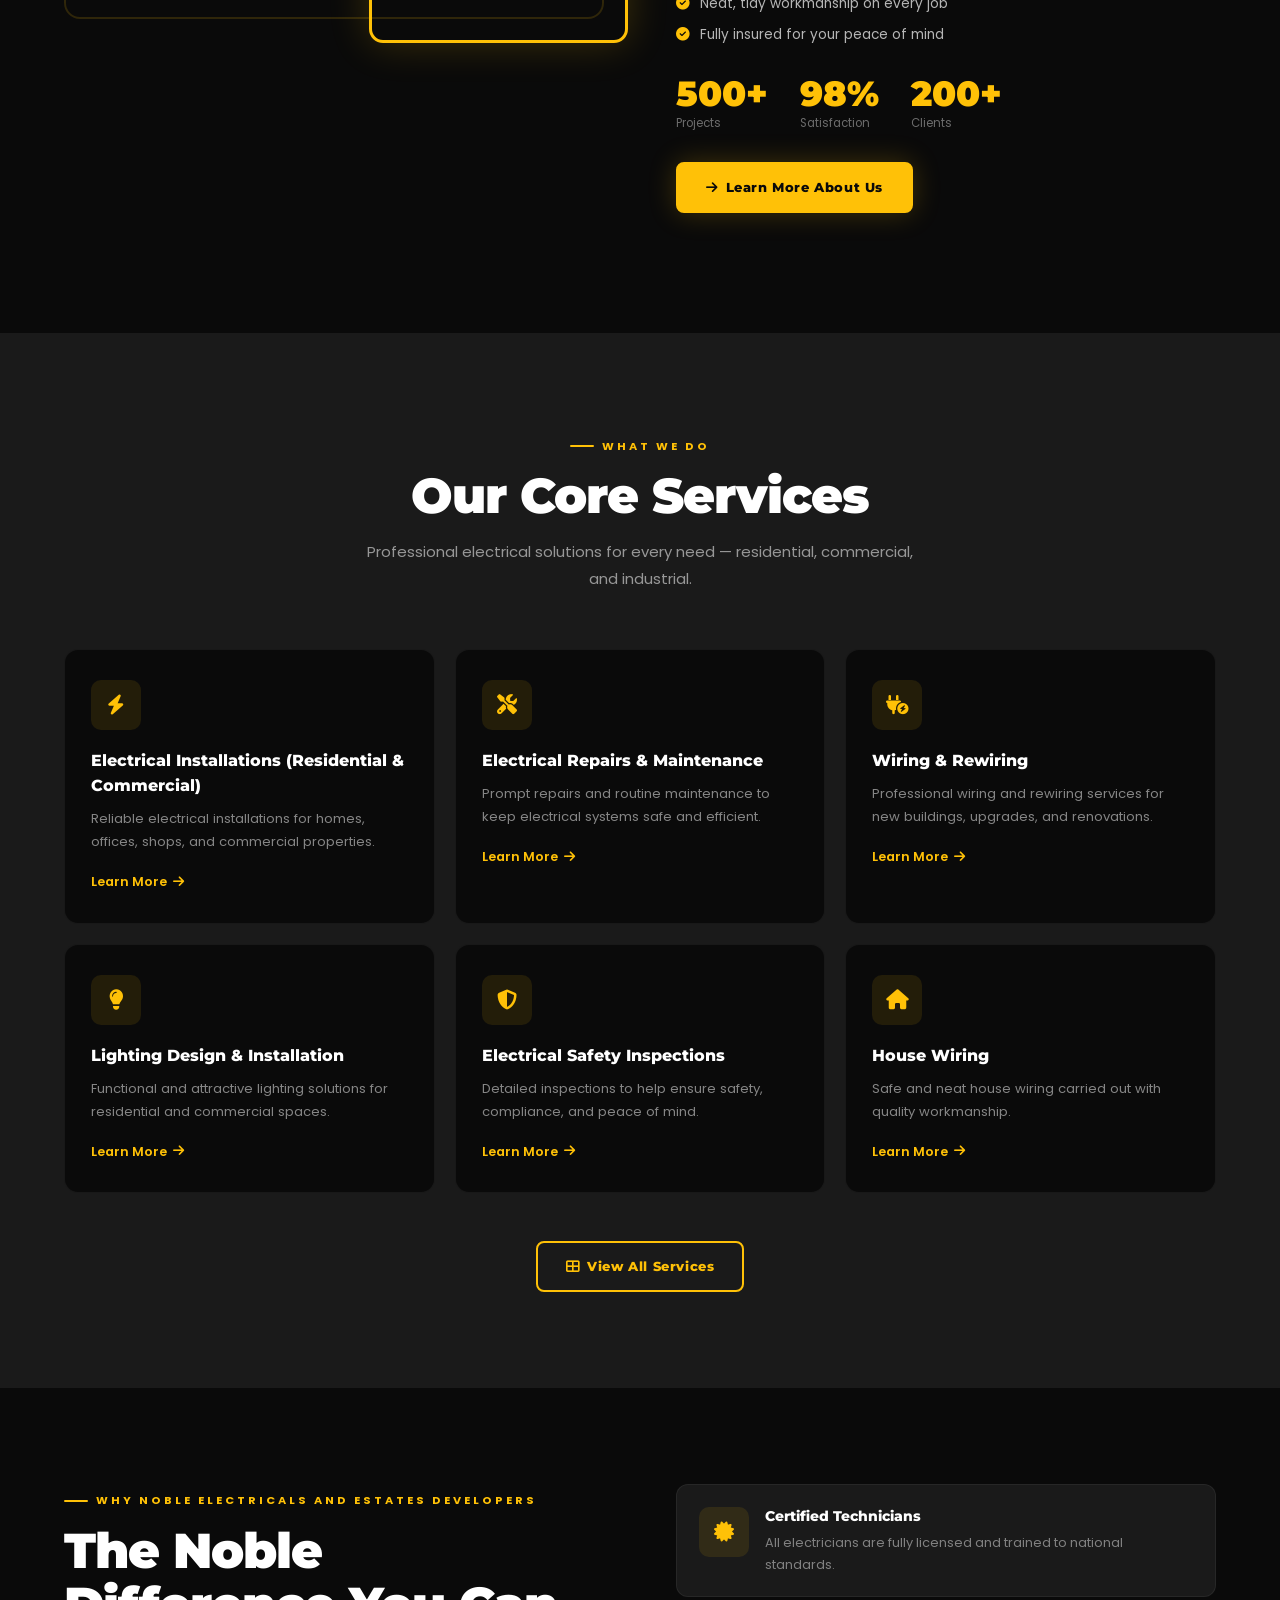
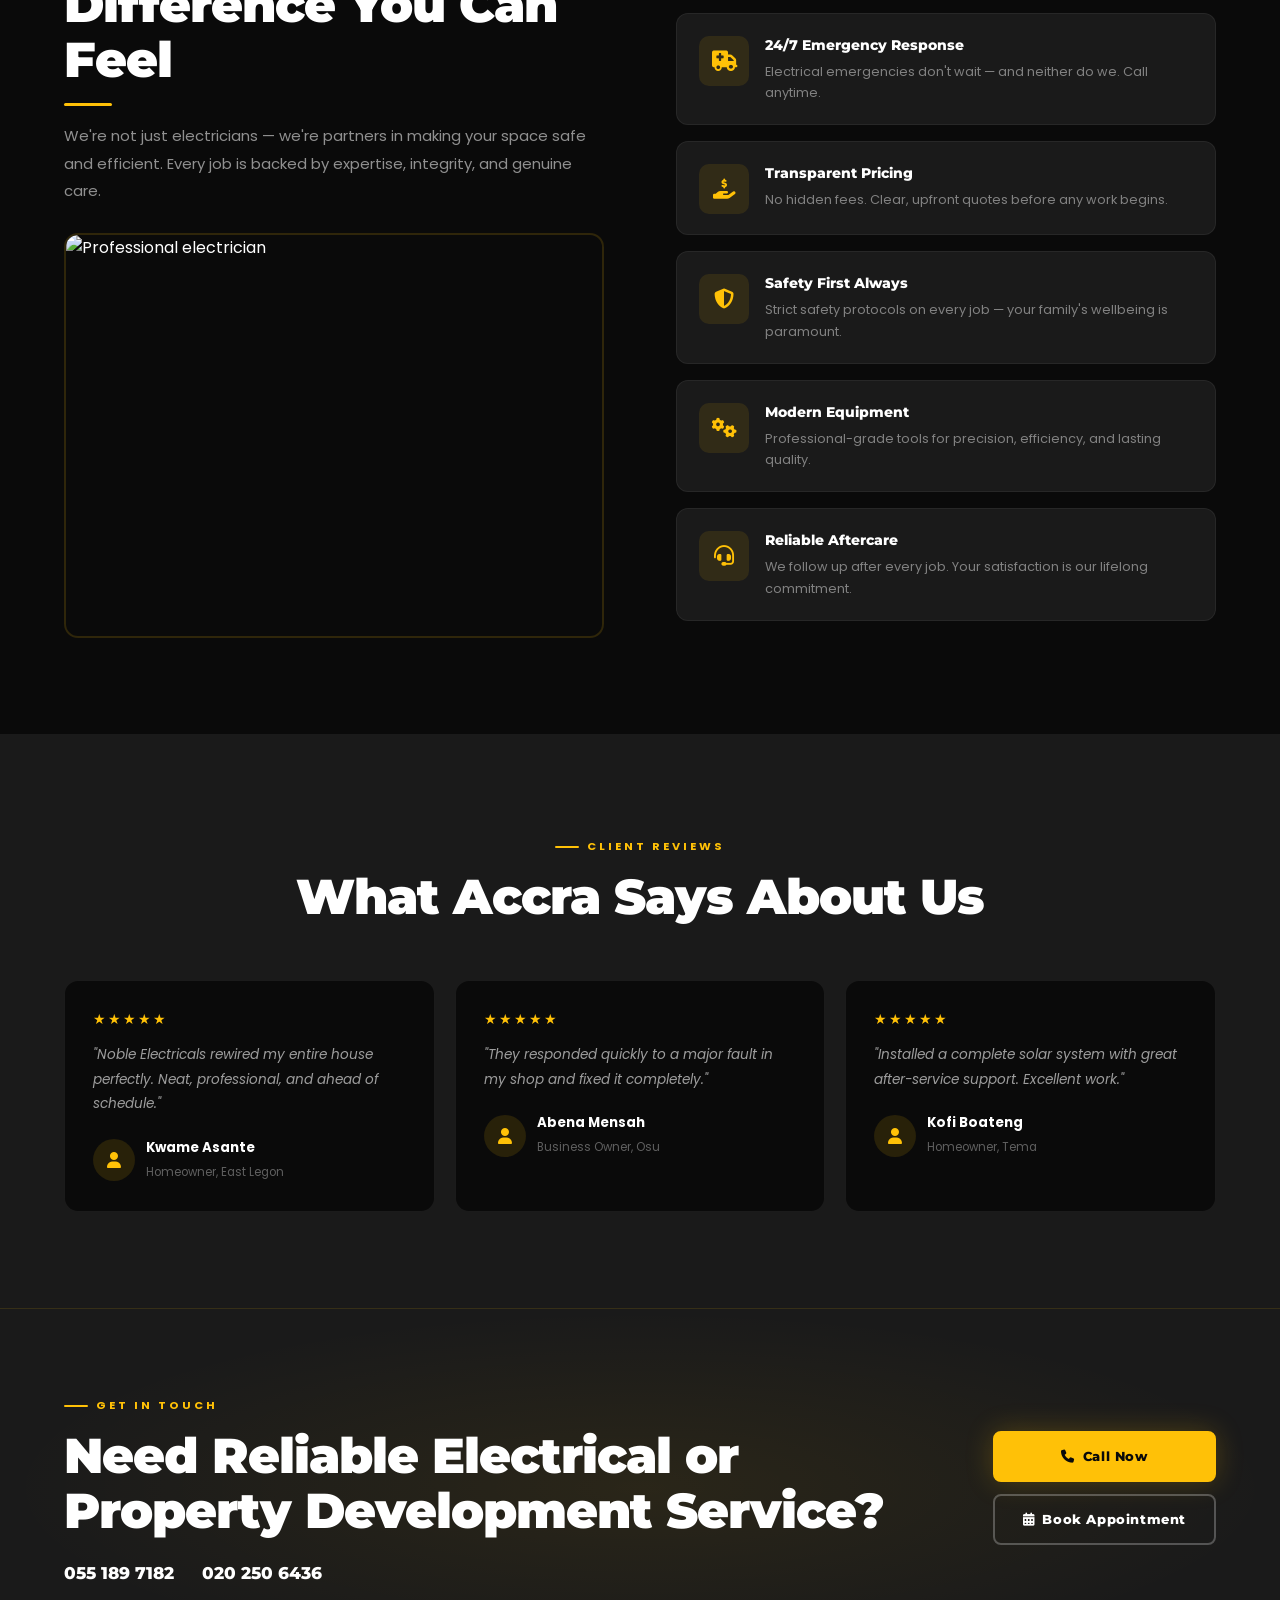
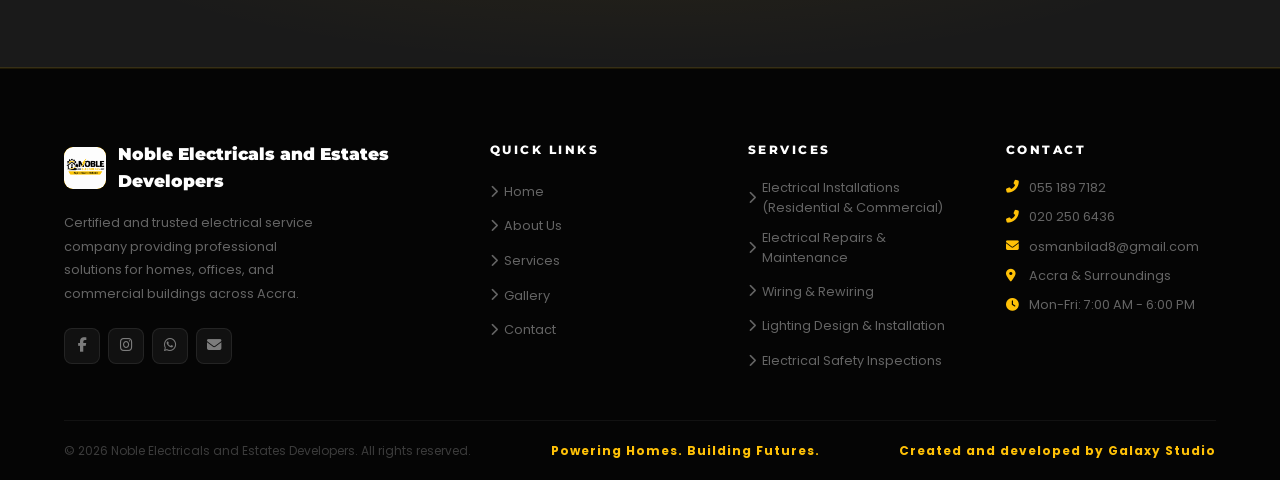
==== commit 372c141e: "Expand admin editing and sync about team content" ====
--- a/index.html
+++ b/index.html
@@ -3,9 +3,9 @@
 <head>
 <meta charset="UTF-8">
 <meta name="viewport" content="width=device-width, initial-scale=1.0, viewport-fit=cover">
-<meta name="description" content="Noble Electricals — Certified electrical services for homes and businesses across Accra. Safe, Neat, Reliable.">
-<title>Noble Electricals — Safe • Neat • Reliable</title>
-<link rel="icon" href="data:image/svg+xml,<svg xmlns='http://www.w3.org/2000/svg' viewBox='0 0 100 100'><rect width='100' height='100' rx='18' fill='%23FFC107'/><text y='.9em' font-size='70' x='18'>⚡</text></svg>">
+<meta name="description" content="Noble Electricals and Estates Developers delivers reliable electrical solutions and quality estate development services across Accra and surrounding areas.">
+<title>Noble Electricals and Estates Developers - Powering Homes. Building Futures.</title>
+<link rel="icon" href="logo.png">
 <link rel="stylesheet" href="css/global.css">
 <link rel="stylesheet" href="css/nav-footer.css">
 <link rel="stylesheet" href="https://cdnjs.cloudflare.com/ajax/libs/font-awesome/6.5.0/css/all.min.css">
@@ -240,9 +240,9 @@
   <div class="hero-main">
     <div class="container">
       <div class="reveal-l">
-        <div class="hero-badge"><i class="fas fa-certificate"></i> Certified & Licensed Electricians — Accra</div>
-        <h1 class="hero-h1" id="heroHeadline">Professional<br><span>Electrical</span><br>Solutions</h1>
-        <p class="hero-sub" id="heroSubtext">Certified and trusted electrical services for homes and businesses across Accra. We deliver safe, neat, and reliable workmanship — every single time.</p>
+        <div class="hero-badge"><i class="fas fa-certificate"></i> Delivering Excellence in Electrical Engineering & Property Development</div>
+        <h1 class="hero-h1" id="heroHeadline">Powering Homes.<br><span>Building</span><br>Futures.</h1>
+        <p class="hero-sub" id="heroSubtext">Noble Electricals and Estates Developers delivers reliable electrical solutions and quality estate development services across Accra and surrounding areas.</p>
         <div class="hero-btns">
           <a href="tel:0551897182" class="btn btn-yellow"><i class="fas fa-phone"></i> Call Now</a>
           <a href="pages/contact.html" class="btn btn-outline-w"><i class="fas fa-file-alt"></i> Get Free Quote</a>
@@ -314,15 +314,15 @@
           <img src="https://images.unsplash.com/photo-1609796037597-2d1a7f84c7a2?w=400&q=80&auto=format" alt="Solar panels" loading="lazy">
         </div>
         <div class="ab-badge">
-          <div class="num" data-count="10" data-suffix="+">0+</div>
+          <div class="num" id="aboutYears">10+</div>
           <div class="lbl">YEARS EXPERTISE</div>
         </div>
       </div>
       <div class="about-text reveal-r">
         <div class="tag-line">Who We Are</div>
-        <h2 class="sec-h2">Trusted Electrical Experts in Accra</h2>
+        <h2 class="sec-h2" id="aboutTitle">Delivering Excellence in Electrical Engineering & Property Development</h2>
         <div class="divider"></div>
-        <p class="sec-p" id="aboutText">At Noble Electricals, we combine technical expertise with a relentless commitment to safety. Our certified team serves homes, offices, and commercial buildings across Accra with precision and professionalism.</p>
+        <p class="sec-p" id="aboutText">Noble Electricals and Estates Developers is a professional electrical engineering and property development company committed to delivering reliable electrical solutions and quality estate development services across Accra and surrounding areas.</p>
         <div class="ha-checks">
           <div class="ha-check"><i class="fas fa-check-circle"></i> Licensed & certified electricians</div>
           <div class="ha-check"><i class="fas fa-check-circle"></i> Safe, code-compliant installations</div>
@@ -330,9 +330,9 @@
           <div class="ha-check"><i class="fas fa-check-circle"></i> Fully insured for your peace of mind</div>
         </div>
         <div class="ha-stats">
-          <div class="ha-stat"><div class="num" data-count="500" data-suffix="+">0+</div><div class="lbl">Projects</div></div>
-          <div class="ha-stat"><div class="num" data-count="98" data-suffix="%">0%</div><div class="lbl">Satisfaction</div></div>
-          <div class="ha-stat"><div class="num" data-count="200" data-suffix="+">0+</div><div class="lbl">Clients</div></div>
+          <div class="ha-stat"><div class="num" id="aboutStat1">500+</div><div class="lbl" id="aboutStat1Label">Projects</div></div>
+          <div class="ha-stat"><div class="num" id="aboutSatisfaction">98%</div><div class="lbl">Satisfaction</div></div>
+          <div class="ha-stat"><div class="num" id="aboutClients">200+</div><div class="lbl">Clients</div></div>
         </div>
         <a href="pages/about.html" class="btn btn-yellow"><i class="fas fa-arrow-right"></i> Learn More About Us</a>
       </div>
@@ -360,7 +360,7 @@
   <div class="container">
     <div class="why-layout">
       <div class="why-left reveal-l">
-        <div class="tag-line">Why Noble Electricals</div>
+        <div class="tag-line">Why Noble Electricals and Estates Developers</div>
         <h2 class="sec-h2">The Noble Difference You Can Feel</h2>
         <div class="divider"></div>
         <p class="sec-p">We're not just electricians — we're partners in making your space safe and efficient. Every job is backed by expertise, integrity, and genuine care.</p>
@@ -414,7 +414,7 @@
     <div class="cta-inner reveal">
       <div class="cta-text">
         <div class="tag-line">Get In Touch</div>
-        <h2 class="sec-h2">Need Fast &amp; Reliable<br>Electrical Service?</h2>
+        <h2 class="sec-h2">Need Reliable Electrical or<br>Property Development Service?</h2>
         <div class="cta-phones">
           <a href="tel:0551897182" class="phone-link"><i class="fas fa-phone-alt"></i> 055 189 7182</a>
           <a href="tel:0202506436" class="phone-link"><i class="fas fa-phone-alt"></i> 020 250 6436</a>
--- a/css/global.css
+++ b/css/global.css
@@ -159,14 +159,18 @@
 
 /* ── Toast ── */
 .toast {
-  position:fixed; bottom:90px; right:26px; z-index:9999;
-  background:var(--dark); border:1px solid var(--yellow);
-  border-radius:var(--radius-sm); padding:14px 22px;
-  font-size:.85rem; font-weight:600; color:var(--white);
-  transform:translateY(20px); opacity:0; pointer-events:none;
-  transition:all .3s;
+  position:fixed; top:18px; right:18px; z-index:9999;
+  max-width:min(320px, calc(100vw - 24px));
+  background:rgba(10,10,10,.94); border:1px solid rgba(255,193,7,.45);
+  border-radius:999px; padding:9px 14px;
+  font-size:.74rem; font-weight:600; color:var(--white);
+  box-shadow:0 10px 30px rgba(0,0,0,.28);
+  display:flex; align-items:center; gap:8px;
+  transform:translateY(-10px); opacity:0; pointer-events:none;
+  transition:opacity .22s ease, transform .22s ease;
+  backdrop-filter:blur(10px);
 }
-.toast.show { transform:translateY(0); opacity:1; pointer-events:auto; }
+.toast.show { transform:translateY(0); opacity:1; pointer-events:none; }
 
 /* ── Responsive helpers ── */
 @media(max-width:768px) {
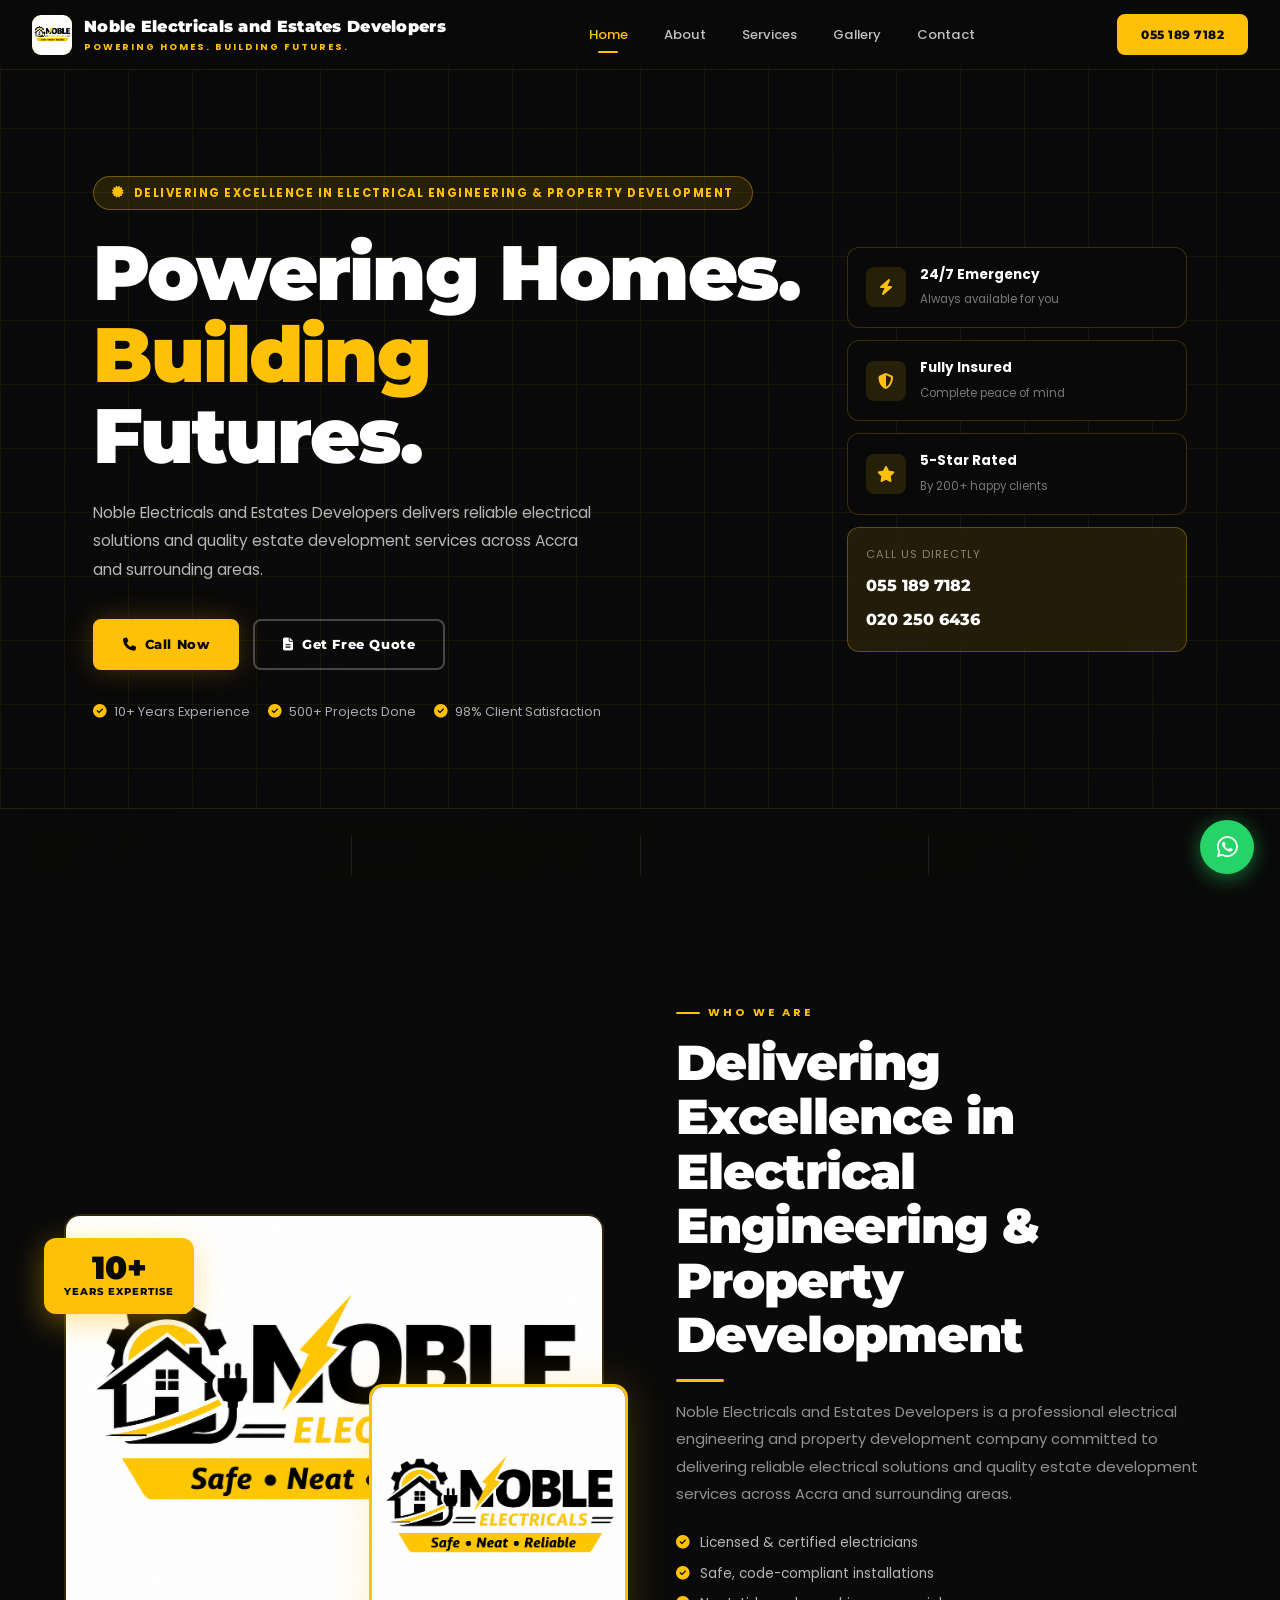
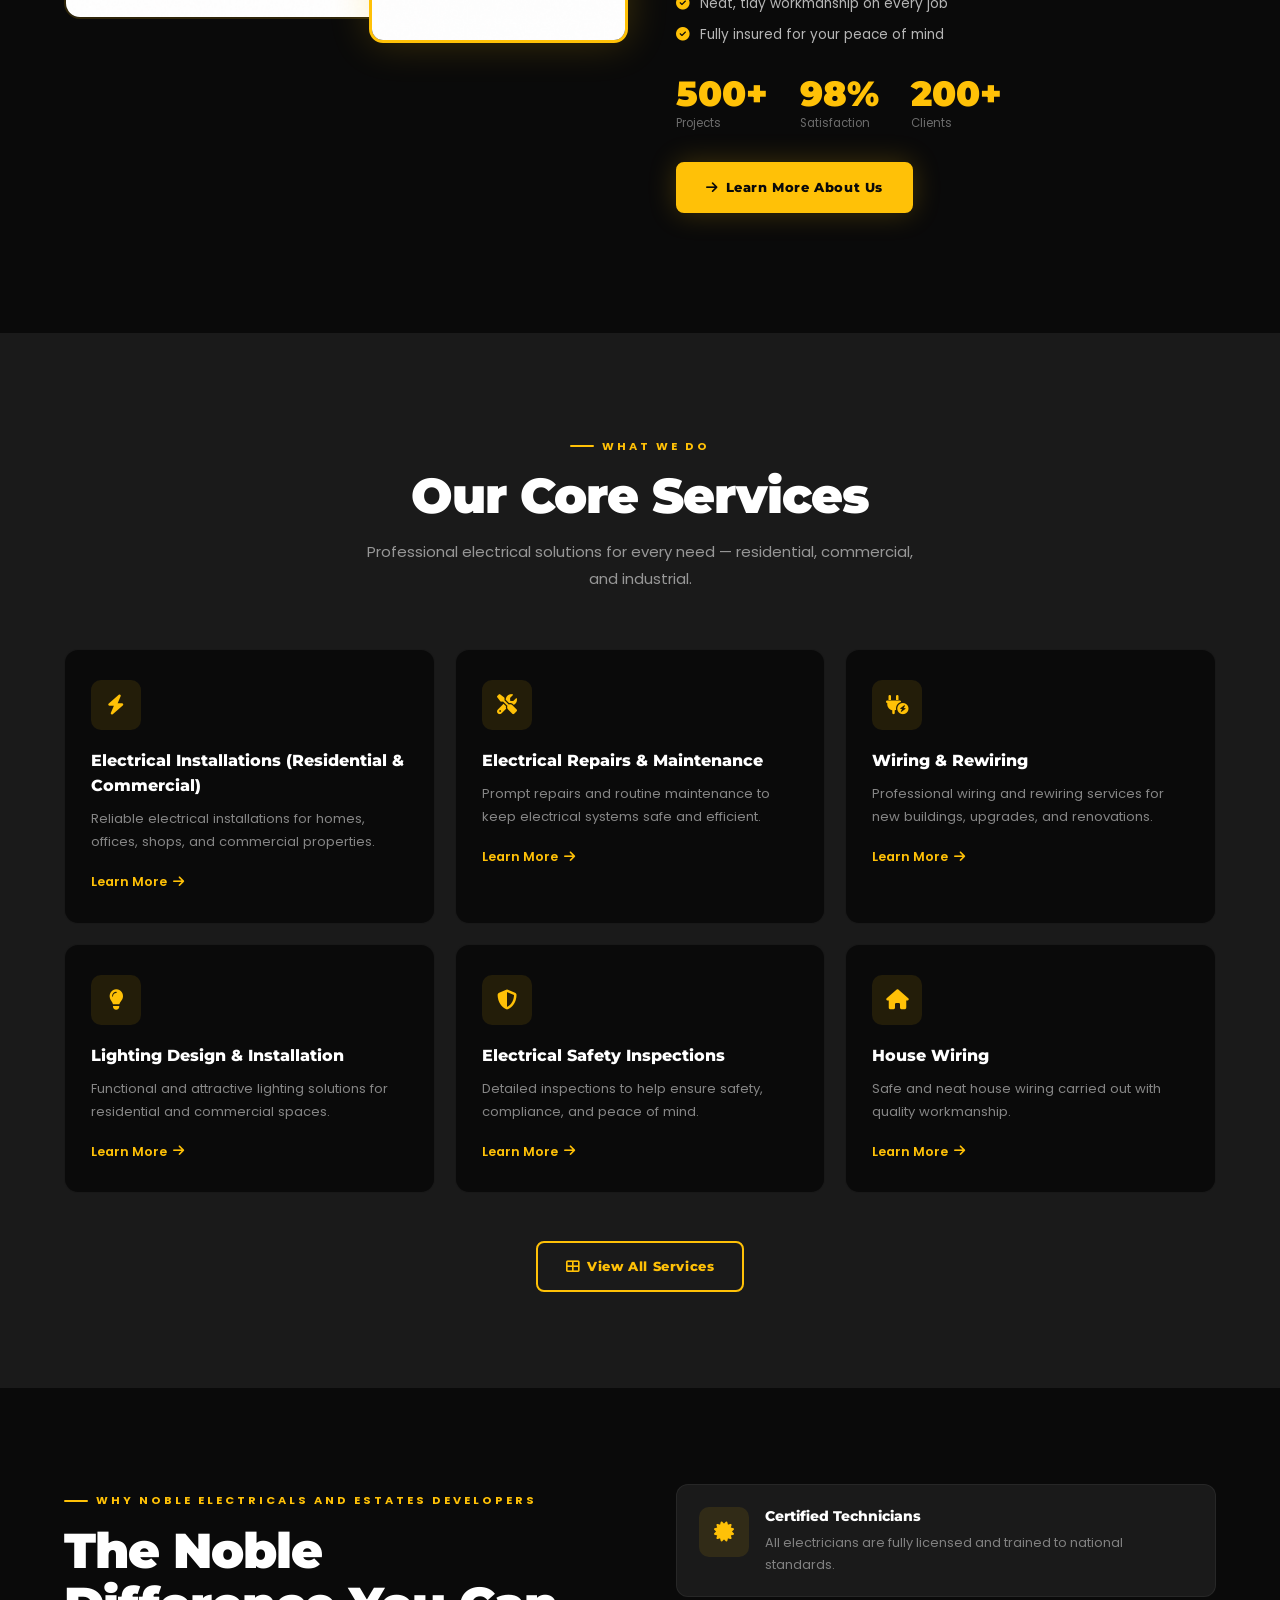
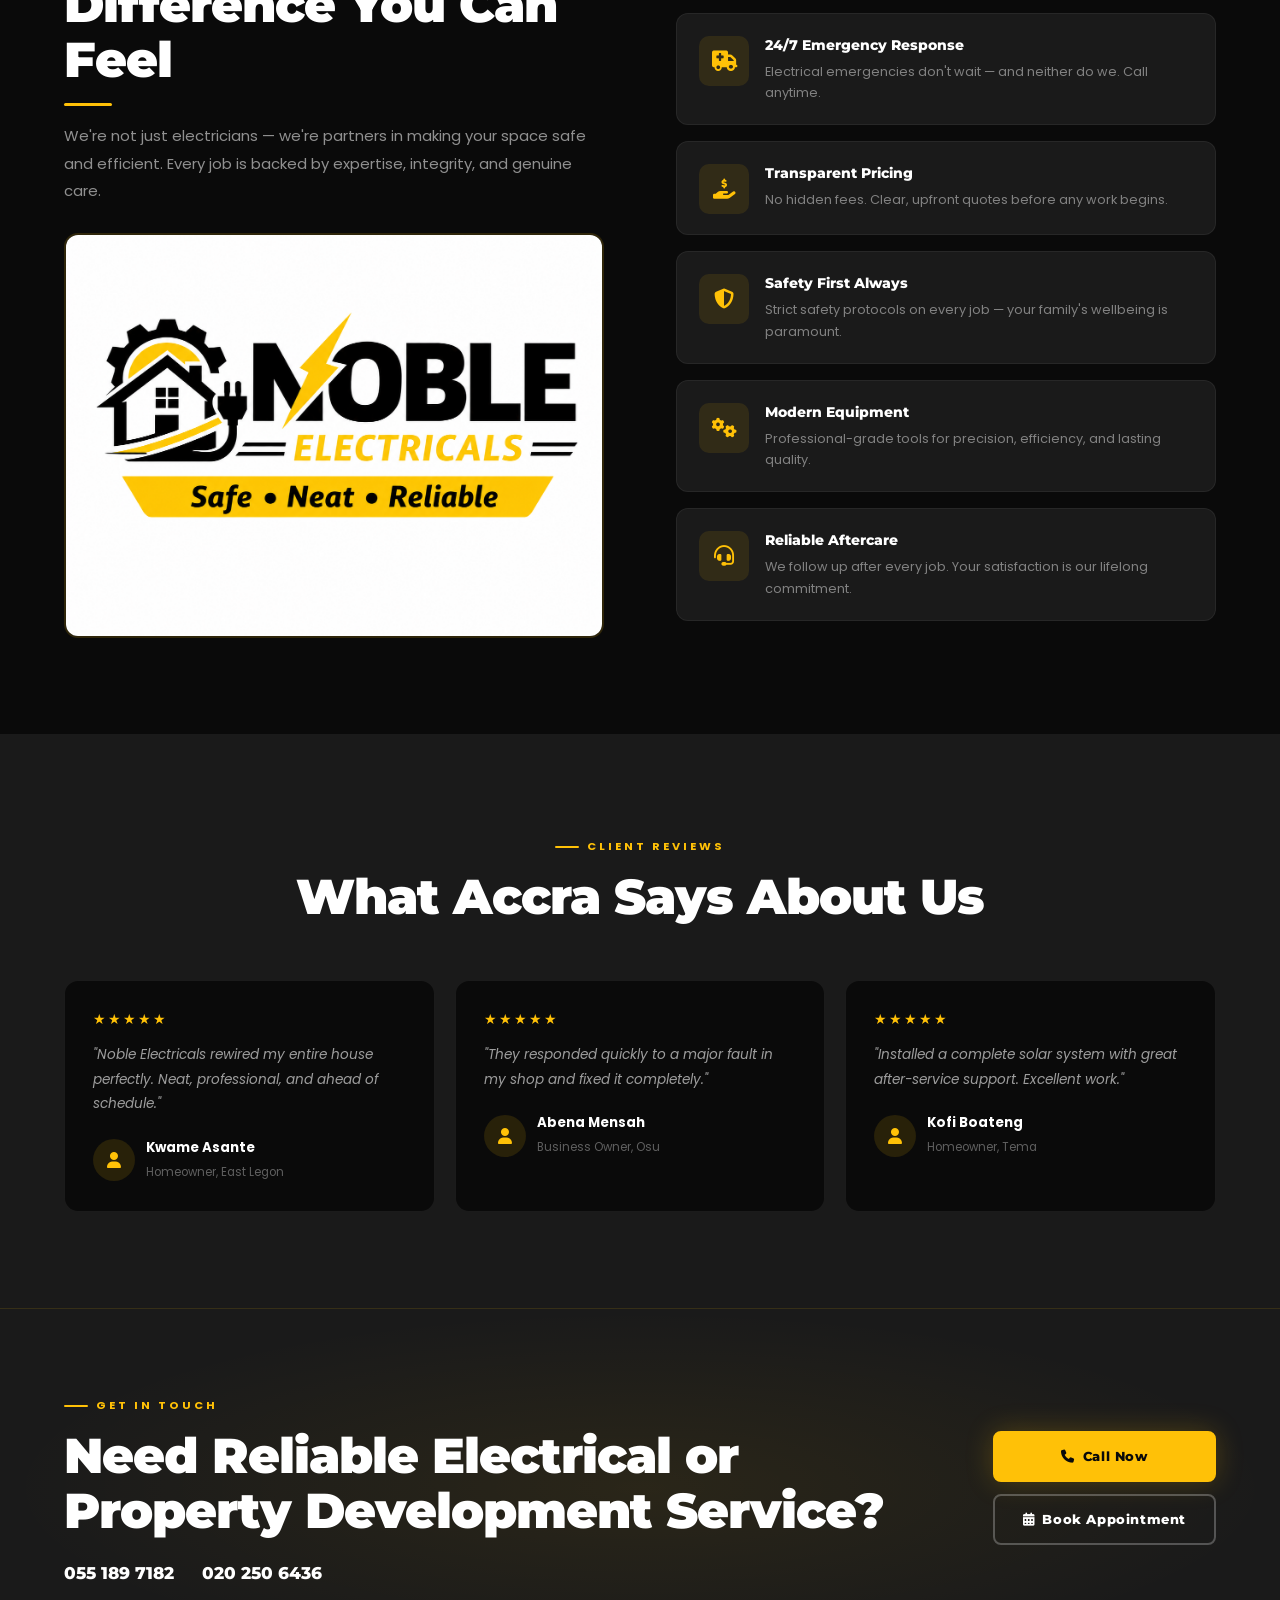
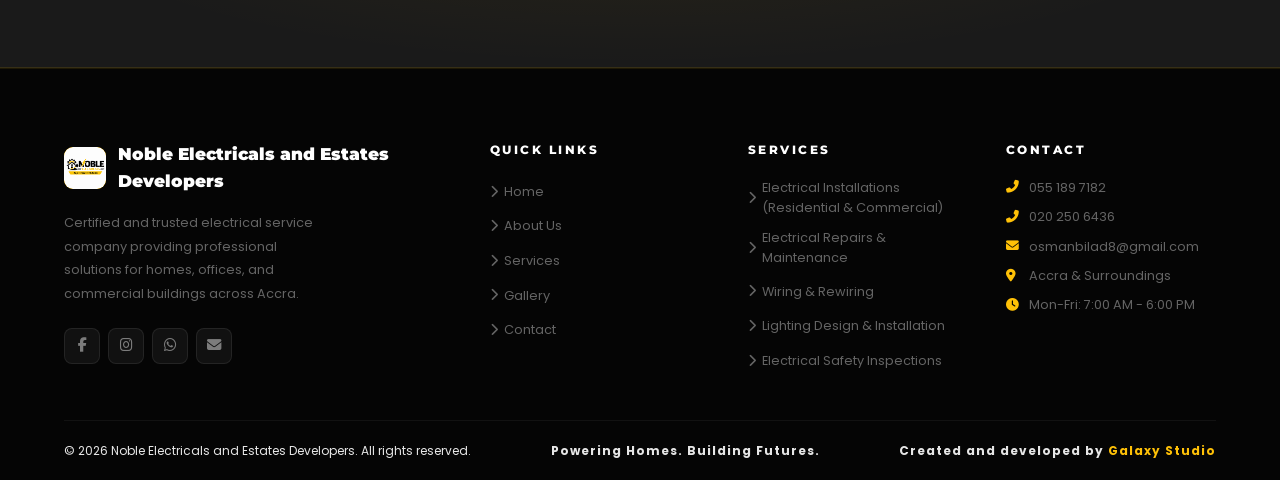
==== commit 1ac45085: "Speed up site loading and stabilize admin sync" ====
--- a/index.html
+++ b/index.html
@@ -308,10 +308,10 @@
     <div class="about-grid">
       <div class="about-imgs reveal-l">
         <div class="ab-main">
-          <img src="https://images.unsplash.com/photo-1558618666-fcd25c85cd64?w=800&q=80&auto=format" alt="Electrician at work" loading="lazy">
+          <img id="homeAboutMainImage" src="logo.png" alt="Noble Electricals logo" loading="lazy" onerror="handleImageFallback(this)">
         </div>
         <div class="ab-sub">
-          <img src="https://images.unsplash.com/photo-1609796037597-2d1a7f84c7a2?w=400&q=80&auto=format" alt="Solar panels" loading="lazy">
+          <img id="homeAboutAccentImage" src="logo.png" alt="Noble Electricals logo" loading="lazy" onerror="handleImageFallback(this)">
         </div>
         <div class="ab-badge">
           <div class="num" id="aboutYears">10+</div>
@@ -364,7 +364,7 @@
         <h2 class="sec-h2">The Noble Difference You Can Feel</h2>
         <div class="divider"></div>
         <p class="sec-p">We're not just electricians — we're partners in making your space safe and efficient. Every job is backed by expertise, integrity, and genuine care.</p>
-        <img src="https://images.unsplash.com/photo-1574158622682-e40e69881006?w=700&q=80&auto=format" alt="Professional electrician" loading="lazy">
+        <img id="homeWhyImage" src="logo.png" alt="Noble Electricals logo" loading="lazy" onerror="handleImageFallback(this)">
       </div>
       <div class="why-right">
         <div class="why-item reveal" style="transition-delay:.05s">
--- a/css/global.css
+++ b/css/global.css
@@ -159,14 +159,14 @@
 
 /* ── Toast ── */
 .toast {
-  position:fixed; top:18px; right:18px; z-index:9999;
+  position:fixed; bottom:18px; right:18px; z-index:9999;
   max-width:min(320px, calc(100vw - 24px));
   background:rgba(10,10,10,.94); border:1px solid rgba(255,193,7,.45);
   border-radius:999px; padding:9px 14px;
   font-size:.74rem; font-weight:600; color:var(--white);
   box-shadow:0 10px 30px rgba(0,0,0,.28);
   display:flex; align-items:center; gap:8px;
-  transform:translateY(-10px); opacity:0; pointer-events:none;
+  transform:translateY(10px); opacity:0; pointer-events:none;
   transition:opacity .22s ease, transform .22s ease;
   backdrop-filter:blur(10px);
 }
--- a/css/nav-footer.css
+++ b/css/nav-footer.css
@@ -131,8 +131,8 @@
   padding:20px 0;
   display:flex; justify-content:space-between; align-items:center; flex-wrap:wrap; gap:10px;
 }
-.footer-bottom p { color:rgba(255,255,255,.22); font-size:.75rem; }
-.footer-bottom .fy { color:var(--yellow); font-weight:700; font-size:.75rem; letter-spacing:1px; }
+.footer-bottom p { color:rgba(255,255,255,.9); font-size:.75rem; }
+.footer-bottom .fy { color:rgba(255,255,255,.9); font-weight:700; font-size:.75rem; letter-spacing:1px; }
 
 @media(max-width:960px) {
   .footer-grid { grid-template-columns:1fr 1fr; gap:36px; }
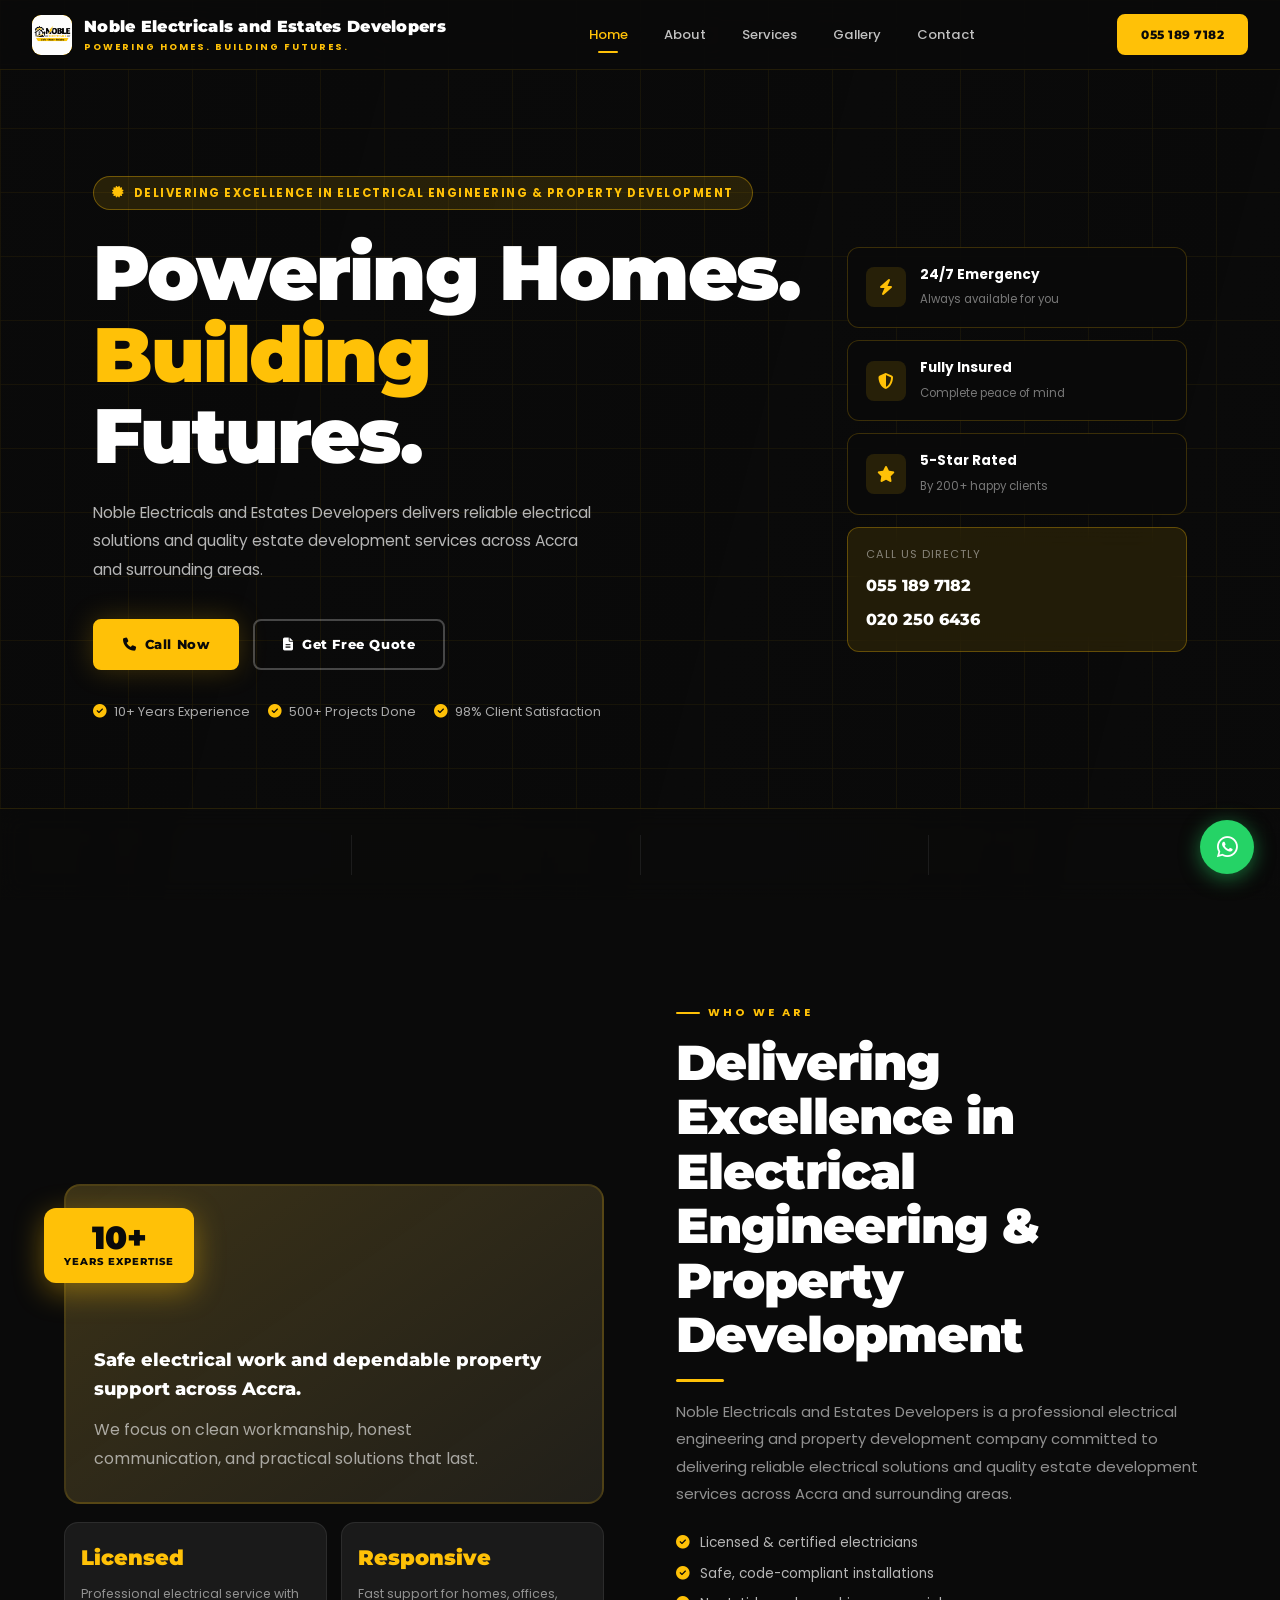
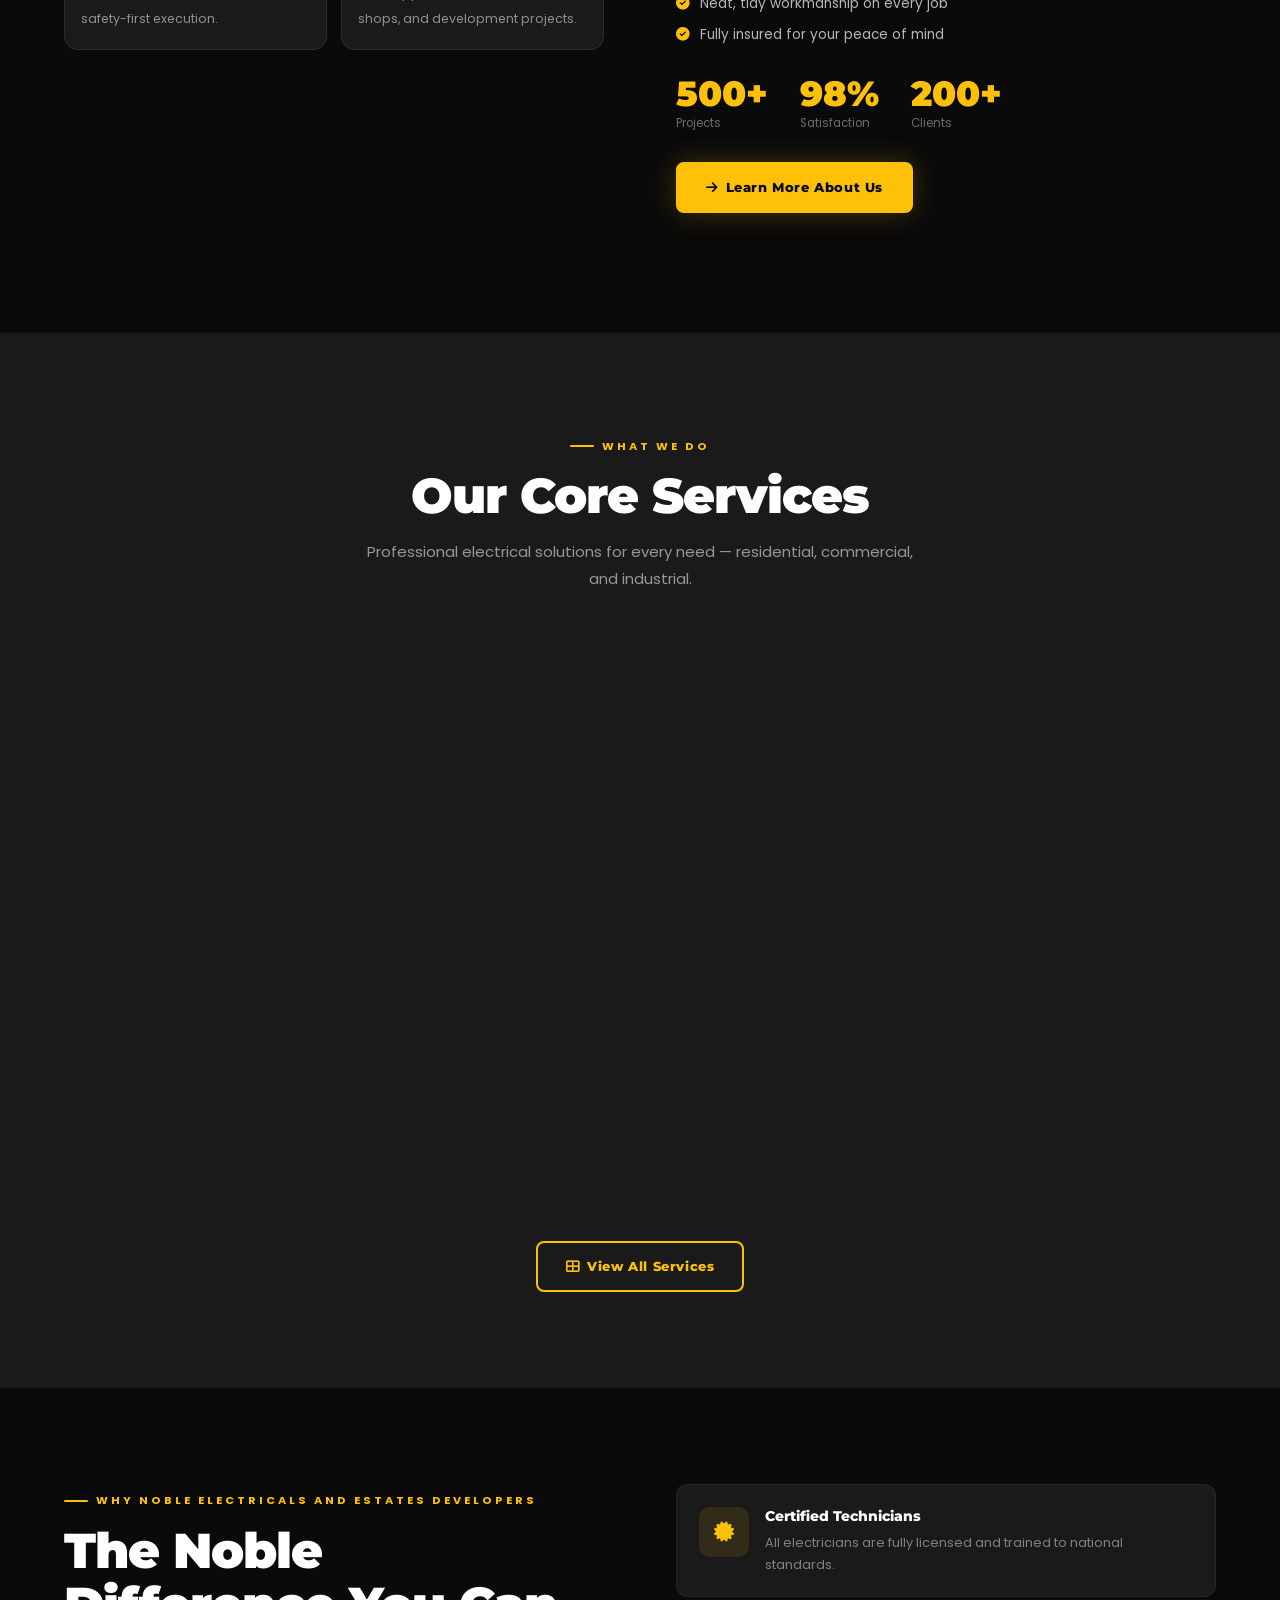
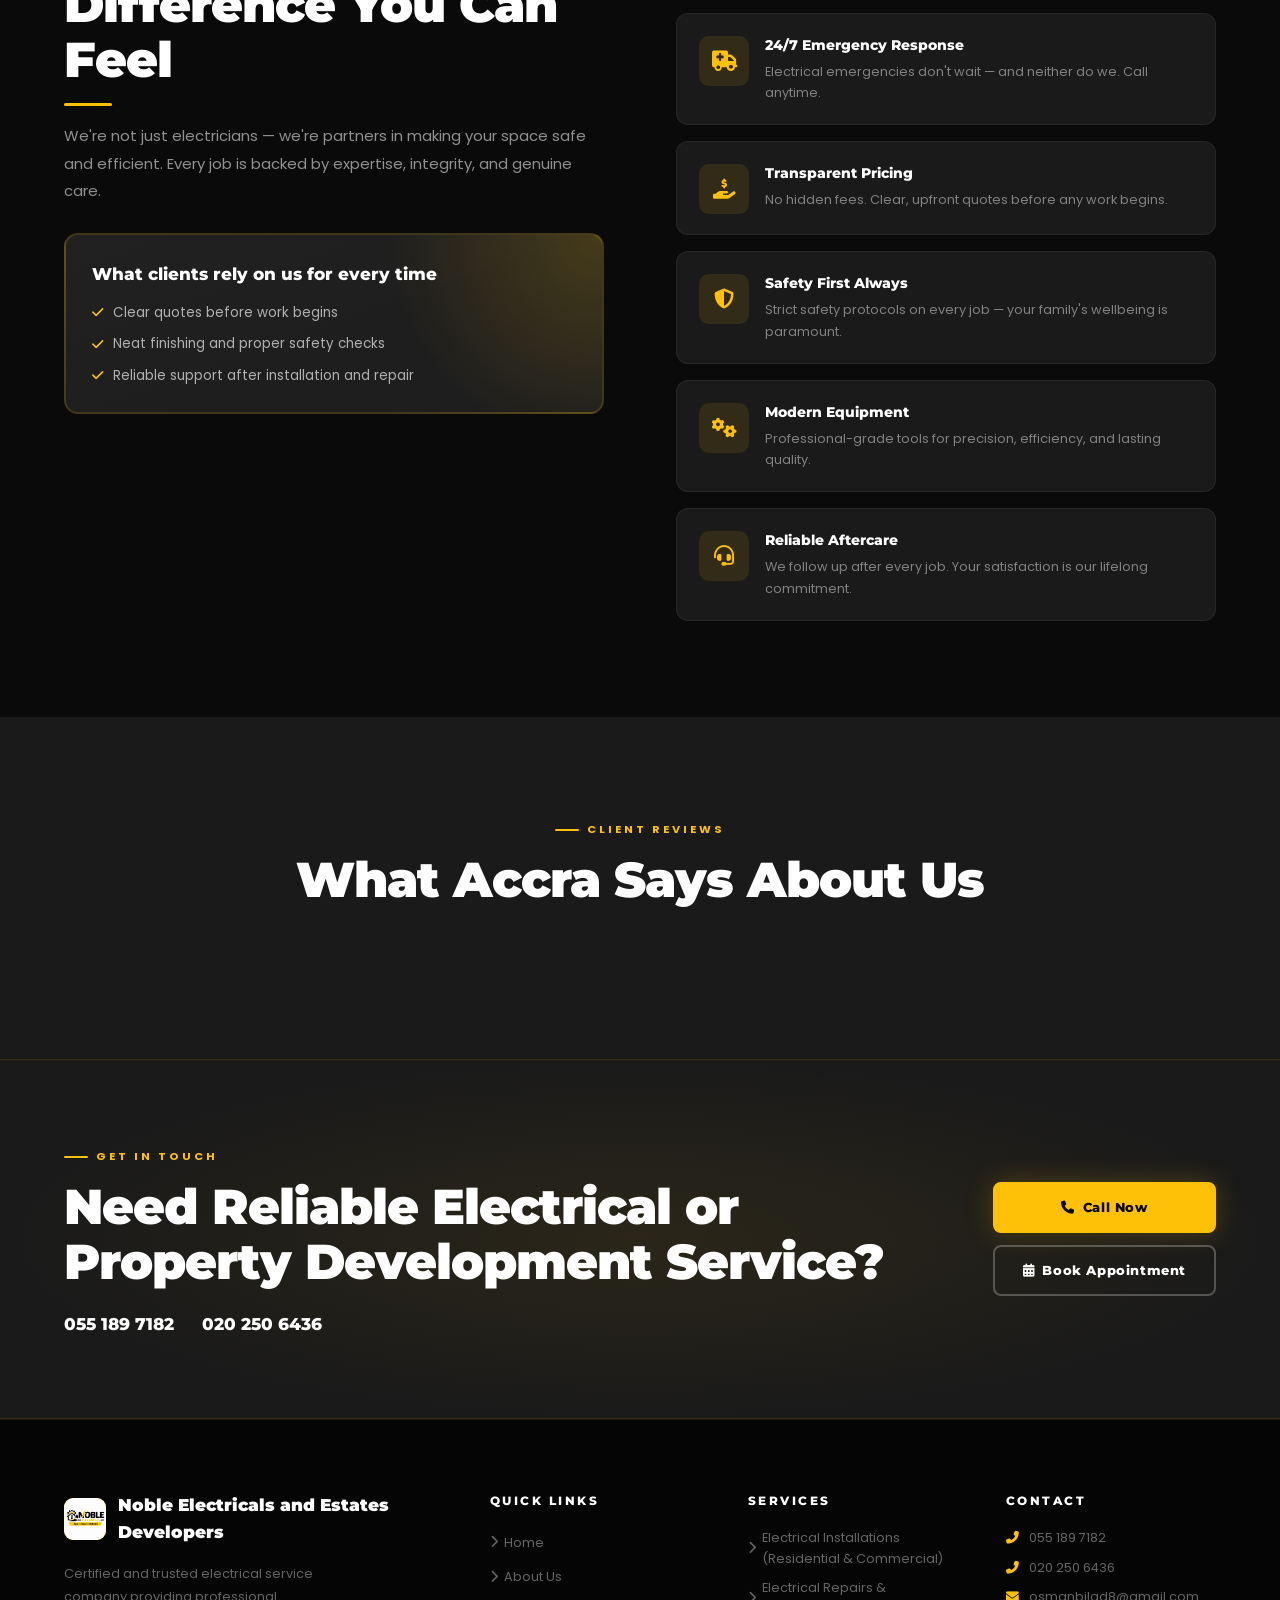
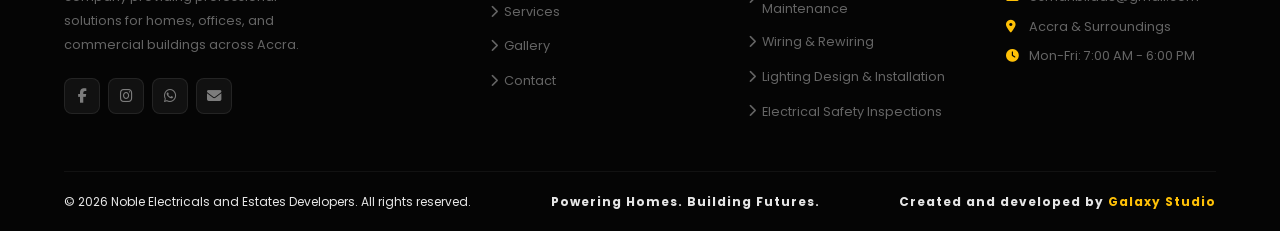
==== commit 88623685: "Fix admin sync, purge stale cache, and remove sample media" ====
--- a/index.html
+++ b/index.html
@@ -3,11 +3,14 @@
 <head>
 <meta charset="UTF-8">
 <meta name="viewport" content="width=device-width, initial-scale=1.0, viewport-fit=cover">
+<meta http-equiv="Cache-Control" content="no-cache, no-store, must-revalidate">
+<meta http-equiv="Pragma" content="no-cache">
+<meta http-equiv="Expires" content="0">
 <meta name="description" content="Noble Electricals and Estates Developers delivers reliable electrical solutions and quality estate development services across Accra and surrounding areas.">
 <title>Noble Electricals and Estates Developers - Powering Homes. Building Futures.</title>
-<link rel="icon" href="logo.png">
-<link rel="stylesheet" href="css/global.css">
-<link rel="stylesheet" href="css/nav-footer.css">
+<link rel="icon" href="logo.png?v=20260514-1">
+<link rel="stylesheet" href="css/global.css?v=20260514-1">
+<link rel="stylesheet" href="css/nav-footer.css?v=20260514-1">
 <link rel="stylesheet" href="https://cdnjs.cloudflare.com/ajax/libs/font-awesome/6.5.0/css/all.min.css">
 <style>
 /* ── HOME PAGE STYLES ── */
@@ -115,11 +118,34 @@
 /* ABOUT */
 .home-about { padding:96px 0; background:var(--black); }
 .about-grid { display:grid; grid-template-columns:1fr 1fr; gap:72px; align-items:center; }
-.about-imgs { position:relative; }
-.ab-main { border-radius:16px; overflow:hidden; aspect-ratio:4/3; border:2px solid rgba(255,193,7,.15); }
-.ab-main img { width:100%; height:100%; object-fit:cover; }
-.ab-sub { position:absolute; bottom:-24px; right:-24px; width:48%; aspect-ratio:1; border-radius:14px; overflow:hidden; border:3px solid var(--yellow); box-shadow:0 0 40px rgba(255,193,7,.2); }
-.ab-sub img { width:100%; height:100%; object-fit:cover; }
+.about-media { position:relative; display:grid; gap:18px; }
+.ab-main {
+  border-radius:16px;
+  border:2px solid rgba(255,193,7,.15);
+  background:
+    linear-gradient(145deg, rgba(255,193,7,.14), rgba(255,193,7,.03)),
+    var(--dark);
+  padding:28px;
+  min-height:320px;
+  display:flex;
+  flex-direction:column;
+  justify-content:flex-end;
+}
+.ab-main h3 { font-family:'Montserrat',sans-serif; font-size:1.15rem; font-weight:800; margin-bottom:12px; }
+.ab-main p { color:rgba(255,255,255,.6); line-height:1.8; max-width:420px; }
+.ab-sub {
+  display:grid;
+  grid-template-columns:repeat(2,minmax(0,1fr));
+  gap:14px;
+}
+.ab-mini {
+  border-radius:14px;
+  border:1px solid rgba(255,255,255,.08);
+  background:var(--dark);
+  padding:18px 16px;
+}
+.ab-mini strong { display:block; font-family:'Montserrat',sans-serif; font-size:1.3rem; font-weight:900; color:var(--yellow); margin-bottom:6px; }
+.ab-mini span { color:rgba(255,255,255,.52); font-size:.78rem; line-height:1.5; }
 .ab-badge {
   position:absolute; top:24px; left:-20px;
   background:var(--yellow); color:var(--black);
@@ -164,7 +190,20 @@
 /* WHY */
 .why-home { padding:96px 0; background:var(--black); }
 .why-layout { display:grid; grid-template-columns:1fr 1fr; gap:72px; align-items:start; }
-.why-left img { width:100%; border-radius:var(--radius); margin-top:28px; aspect-ratio:4/3; object-fit:cover; border:2px solid rgba(255,193,7,.15); }
+.why-spotlight {
+  margin-top:28px;
+  border-radius:var(--radius);
+  border:2px solid rgba(255,193,7,.15);
+  background:
+    radial-gradient(circle at top right, rgba(255,193,7,.18), transparent 38%),
+    linear-gradient(160deg, rgba(255,255,255,.03), rgba(255,255,255,.01)),
+    var(--dark);
+  padding:26px;
+}
+.why-spotlight h3 { font-family:'Montserrat',sans-serif; font-size:1.05rem; font-weight:800; margin-bottom:14px; }
+.why-spotlight ul { display:grid; gap:10px; }
+.why-spotlight li { display:flex; align-items:center; gap:10px; color:rgba(255,255,255,.65); font-size:.84rem; }
+.why-spotlight i { color:var(--yellow); font-size:.82rem; }
 .why-right { display:flex; flex-direction:column; gap:16px; }
 .why-item {
   background:var(--dark); border:1px solid rgba(255,255,255,.06);
@@ -202,7 +241,7 @@
   .hero-main .container { grid-template-columns:1fr; }
   .hero-cards { display:none; }
   .about-grid, .why-layout { grid-template-columns:1fr; gap:48px; }
-  .ab-sub { display:none; }
+  .ab-sub { grid-template-columns:1fr; }
   .svc-grid { grid-template-columns:repeat(2,1fr); }
   .testi-grid { grid-template-columns:1fr; }
   .cta-inner { grid-template-columns:1fr; }
@@ -306,12 +345,20 @@
 <section class="home-about">
   <div class="container">
     <div class="about-grid">
-      <div class="about-imgs reveal-l">
+      <div class="about-media reveal-l">
         <div class="ab-main">
-          <img id="homeAboutMainImage" src="logo.png" alt="Noble Electricals logo" loading="lazy" onerror="handleImageFallback(this)">
+          <h3>Safe electrical work and dependable property support across Accra.</h3>
+          <p>We focus on clean workmanship, honest communication, and practical solutions that last.</p>
         </div>
         <div class="ab-sub">
-          <img id="homeAboutAccentImage" src="logo.png" alt="Noble Electricals logo" loading="lazy" onerror="handleImageFallback(this)">
+          <div class="ab-mini">
+            <strong>Licensed</strong>
+            <span>Professional electrical service with safety-first execution.</span>
+          </div>
+          <div class="ab-mini">
+            <strong>Responsive</strong>
+            <span>Fast support for homes, offices, shops, and development projects.</span>
+          </div>
         </div>
         <div class="ab-badge">
           <div class="num" id="aboutYears">10+</div>
@@ -364,7 +411,14 @@
         <h2 class="sec-h2">The Noble Difference You Can Feel</h2>
         <div class="divider"></div>
         <p class="sec-p">We're not just electricians — we're partners in making your space safe and efficient. Every job is backed by expertise, integrity, and genuine care.</p>
-        <img id="homeWhyImage" src="logo.png" alt="Noble Electricals logo" loading="lazy" onerror="handleImageFallback(this)">
+        <div class="why-spotlight">
+          <h3>What clients rely on us for every time</h3>
+          <ul>
+            <li><i class="fas fa-check"></i>Clear quotes before work begins</li>
+            <li><i class="fas fa-check"></i>Neat finishing and proper safety checks</li>
+            <li><i class="fas fa-check"></i>Reliable support after installation and repair</li>
+          </ul>
+        </div>
       </div>
       <div class="why-right">
         <div class="why-item reveal" style="transition-delay:.05s">
@@ -431,7 +485,7 @@
 <div id="footer-mount"></div>
 <div class="toast"></div>
 
-<script src="js/shared.js"></script>
+<script src="js/shared.js?v=20260514-1"></script>
 <script>
 document.addEventListener('DOMContentLoaded', async () => {
   await initShared('Home');
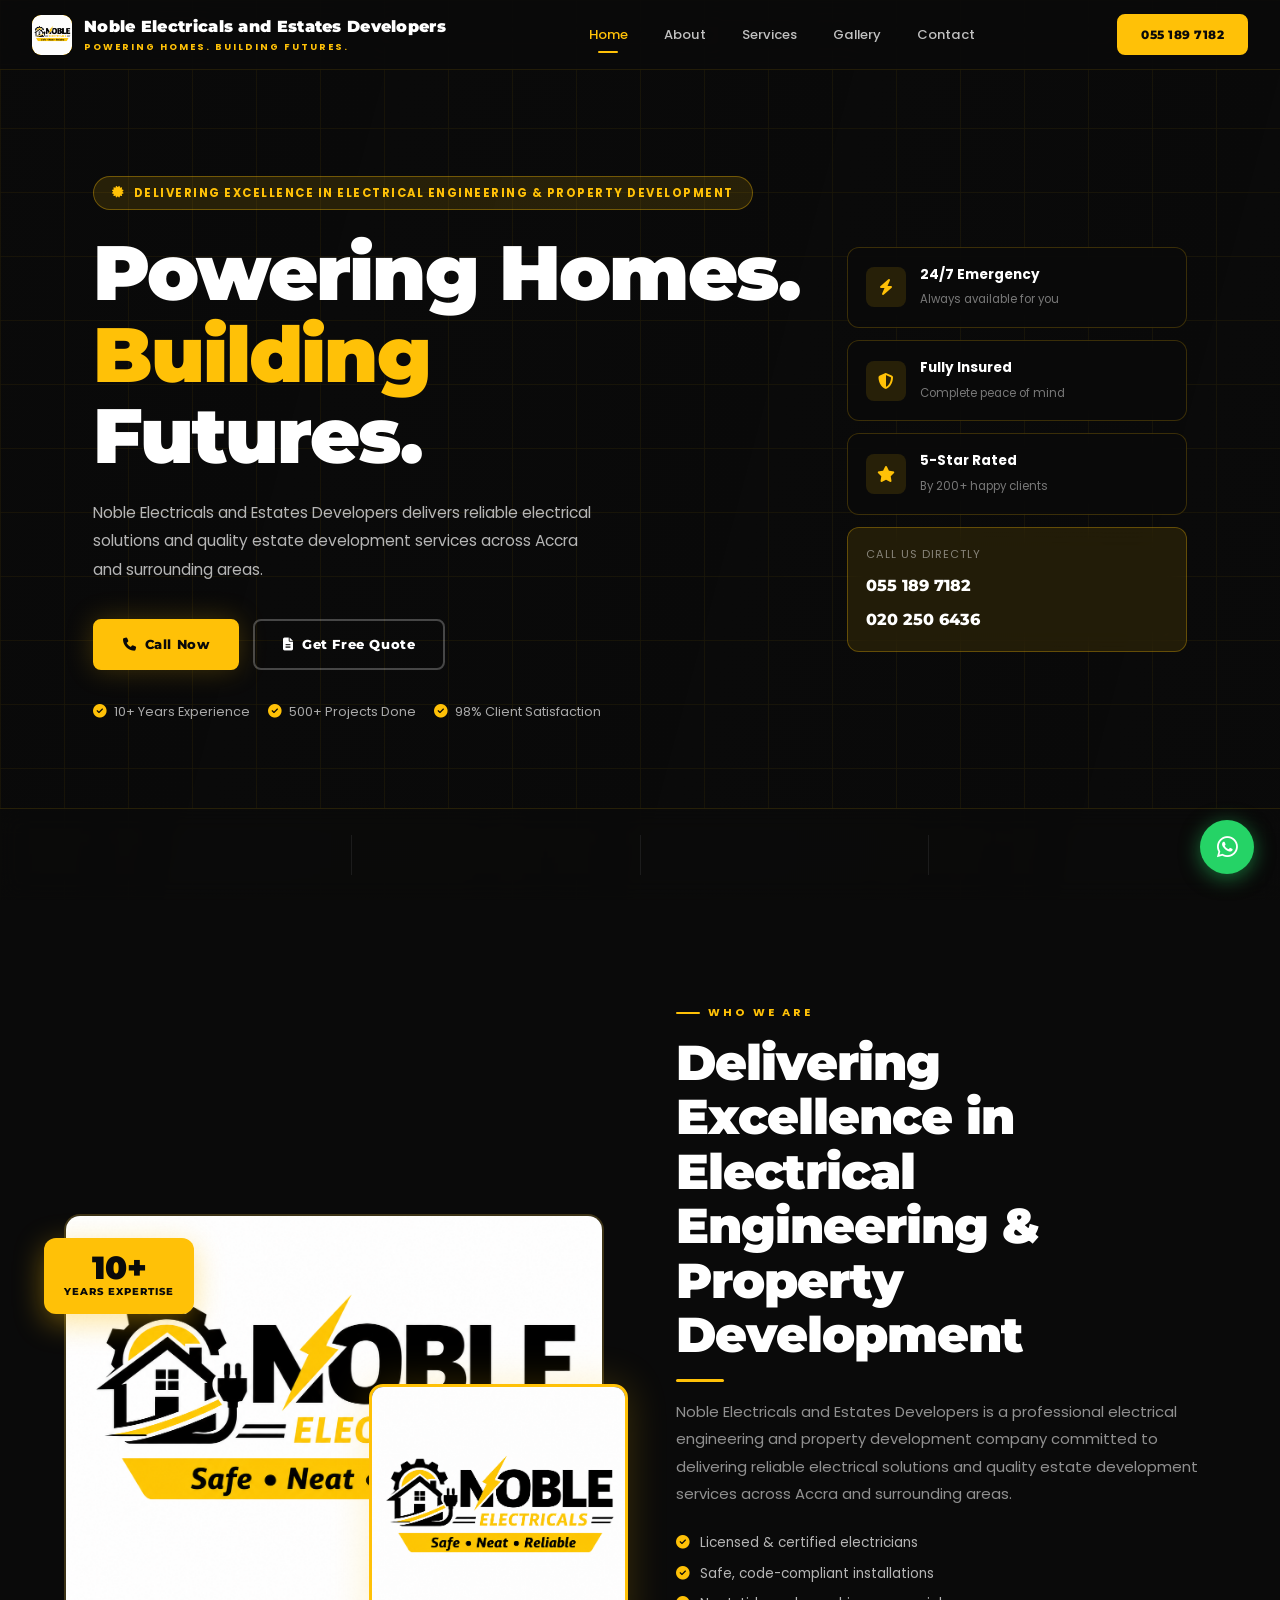
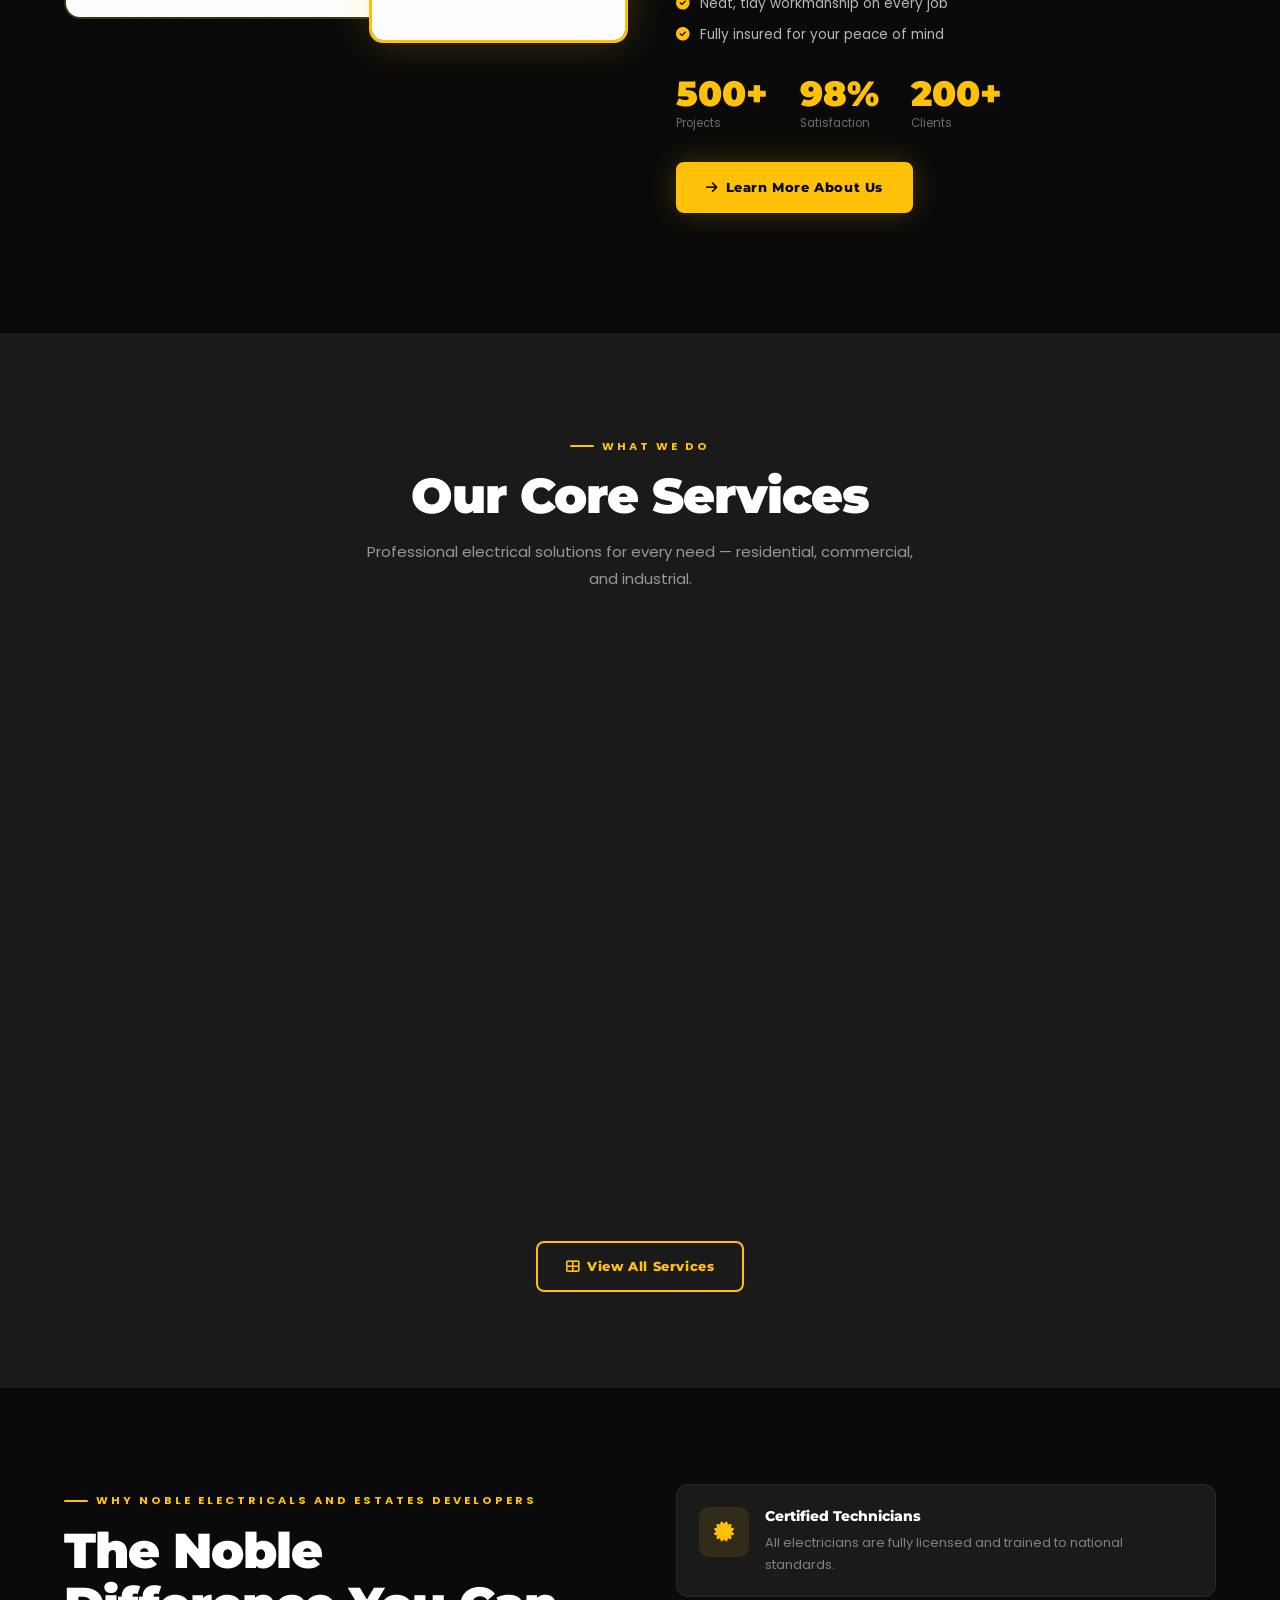
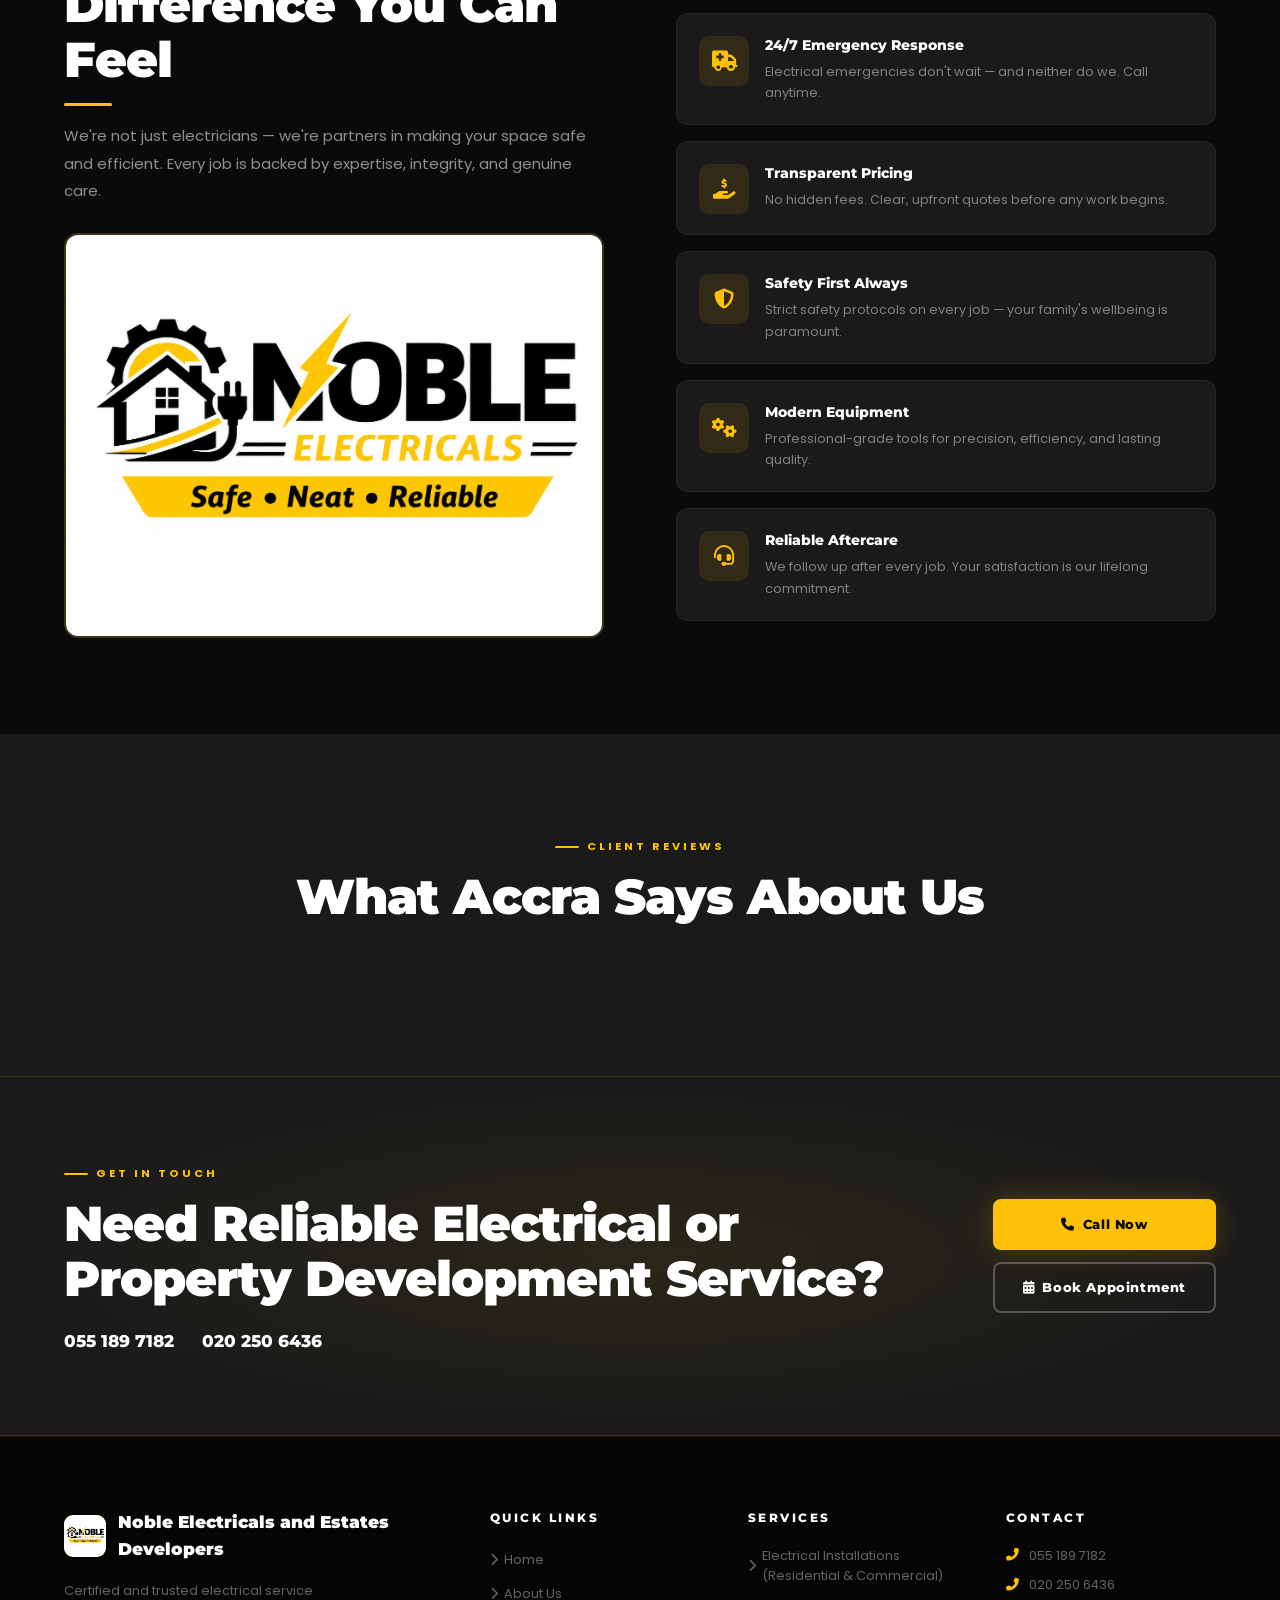
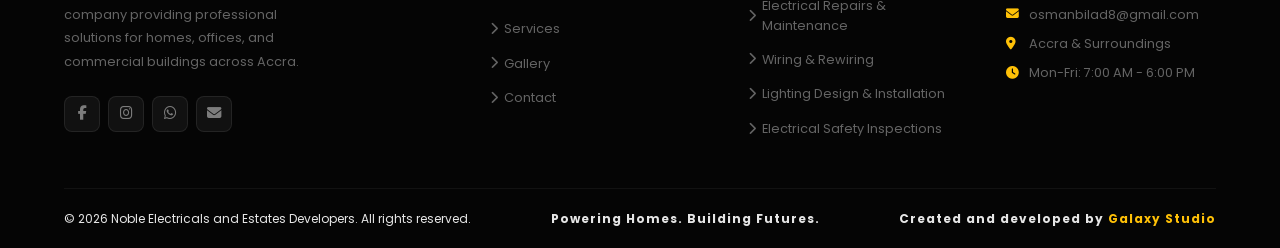
==== commit 7c55c021: "Restore logo image holders and optimize media uploads" ====
--- a/index.html
+++ b/index.html
@@ -118,34 +118,11 @@
 /* ABOUT */
 .home-about { padding:96px 0; background:var(--black); }
 .about-grid { display:grid; grid-template-columns:1fr 1fr; gap:72px; align-items:center; }
-.about-media { position:relative; display:grid; gap:18px; }
-.ab-main {
-  border-radius:16px;
-  border:2px solid rgba(255,193,7,.15);
-  background:
-    linear-gradient(145deg, rgba(255,193,7,.14), rgba(255,193,7,.03)),
-    var(--dark);
-  padding:28px;
-  min-height:320px;
-  display:flex;
-  flex-direction:column;
-  justify-content:flex-end;
-}
-.ab-main h3 { font-family:'Montserrat',sans-serif; font-size:1.15rem; font-weight:800; margin-bottom:12px; }
-.ab-main p { color:rgba(255,255,255,.6); line-height:1.8; max-width:420px; }
-.ab-sub {
-  display:grid;
-  grid-template-columns:repeat(2,minmax(0,1fr));
-  gap:14px;
-}
-.ab-mini {
-  border-radius:14px;
-  border:1px solid rgba(255,255,255,.08);
-  background:var(--dark);
-  padding:18px 16px;
-}
-.ab-mini strong { display:block; font-family:'Montserrat',sans-serif; font-size:1.3rem; font-weight:900; color:var(--yellow); margin-bottom:6px; }
-.ab-mini span { color:rgba(255,255,255,.52); font-size:.78rem; line-height:1.5; }
+.about-media { position:relative; }
+.ab-main { border-radius:16px; overflow:hidden; aspect-ratio:4/3; border:2px solid rgba(255,193,7,.15); background:var(--dark); }
+.ab-main img { width:100%; height:100%; object-fit:cover; }
+.ab-sub { position:absolute; bottom:-24px; right:-24px; width:48%; aspect-ratio:1; border-radius:14px; overflow:hidden; border:3px solid var(--yellow); box-shadow:0 0 40px rgba(255,193,7,.2); background:var(--dark); }
+.ab-sub img { width:100%; height:100%; object-fit:cover; }
 .ab-badge {
   position:absolute; top:24px; left:-20px;
   background:var(--yellow); color:var(--black);
@@ -190,20 +167,7 @@
 /* WHY */
 .why-home { padding:96px 0; background:var(--black); }
 .why-layout { display:grid; grid-template-columns:1fr 1fr; gap:72px; align-items:start; }
-.why-spotlight {
-  margin-top:28px;
-  border-radius:var(--radius);
-  border:2px solid rgba(255,193,7,.15);
-  background:
-    radial-gradient(circle at top right, rgba(255,193,7,.18), transparent 38%),
-    linear-gradient(160deg, rgba(255,255,255,.03), rgba(255,255,255,.01)),
-    var(--dark);
-  padding:26px;
-}
-.why-spotlight h3 { font-family:'Montserrat',sans-serif; font-size:1.05rem; font-weight:800; margin-bottom:14px; }
-.why-spotlight ul { display:grid; gap:10px; }
-.why-spotlight li { display:flex; align-items:center; gap:10px; color:rgba(255,255,255,.65); font-size:.84rem; }
-.why-spotlight i { color:var(--yellow); font-size:.82rem; }
+.why-left img { width:100%; border-radius:var(--radius); margin-top:28px; aspect-ratio:4/3; object-fit:cover; border:2px solid rgba(255,193,7,.15); background:var(--dark); }
 .why-right { display:flex; flex-direction:column; gap:16px; }
 .why-item {
   background:var(--dark); border:1px solid rgba(255,255,255,.06);
@@ -241,7 +205,7 @@
   .hero-main .container { grid-template-columns:1fr; }
   .hero-cards { display:none; }
   .about-grid, .why-layout { grid-template-columns:1fr; gap:48px; }
-  .ab-sub { grid-template-columns:1fr; }
+  .ab-sub { display:none; }
   .svc-grid { grid-template-columns:repeat(2,1fr); }
   .testi-grid { grid-template-columns:1fr; }
   .cta-inner { grid-template-columns:1fr; }
@@ -347,18 +311,10 @@
     <div class="about-grid">
       <div class="about-media reveal-l">
         <div class="ab-main">
-          <h3>Safe electrical work and dependable property support across Accra.</h3>
-          <p>We focus on clean workmanship, honest communication, and practical solutions that last.</p>
+          <img id="homeAboutMainImage" src="logo.png" alt="Noble Electricals logo" loading="lazy" onerror="handleImageFallback(this)">
         </div>
         <div class="ab-sub">
-          <div class="ab-mini">
-            <strong>Licensed</strong>
-            <span>Professional electrical service with safety-first execution.</span>
-          </div>
-          <div class="ab-mini">
-            <strong>Responsive</strong>
-            <span>Fast support for homes, offices, shops, and development projects.</span>
-          </div>
+          <img id="homeAboutAccentImage" src="logo.png" alt="Noble Electricals logo" loading="lazy" onerror="handleImageFallback(this)">
         </div>
         <div class="ab-badge">
           <div class="num" id="aboutYears">10+</div>
@@ -411,14 +367,7 @@
         <h2 class="sec-h2">The Noble Difference You Can Feel</h2>
         <div class="divider"></div>
         <p class="sec-p">We're not just electricians — we're partners in making your space safe and efficient. Every job is backed by expertise, integrity, and genuine care.</p>
-        <div class="why-spotlight">
-          <h3>What clients rely on us for every time</h3>
-          <ul>
-            <li><i class="fas fa-check"></i>Clear quotes before work begins</li>
-            <li><i class="fas fa-check"></i>Neat finishing and proper safety checks</li>
-            <li><i class="fas fa-check"></i>Reliable support after installation and repair</li>
-          </ul>
-        </div>
+        <img id="homeWhyImage" src="logo.png" alt="Noble Electricals logo" loading="lazy" onerror="handleImageFallback(this)">
       </div>
       <div class="why-right">
         <div class="why-item reveal" style="transition-delay:.05s">
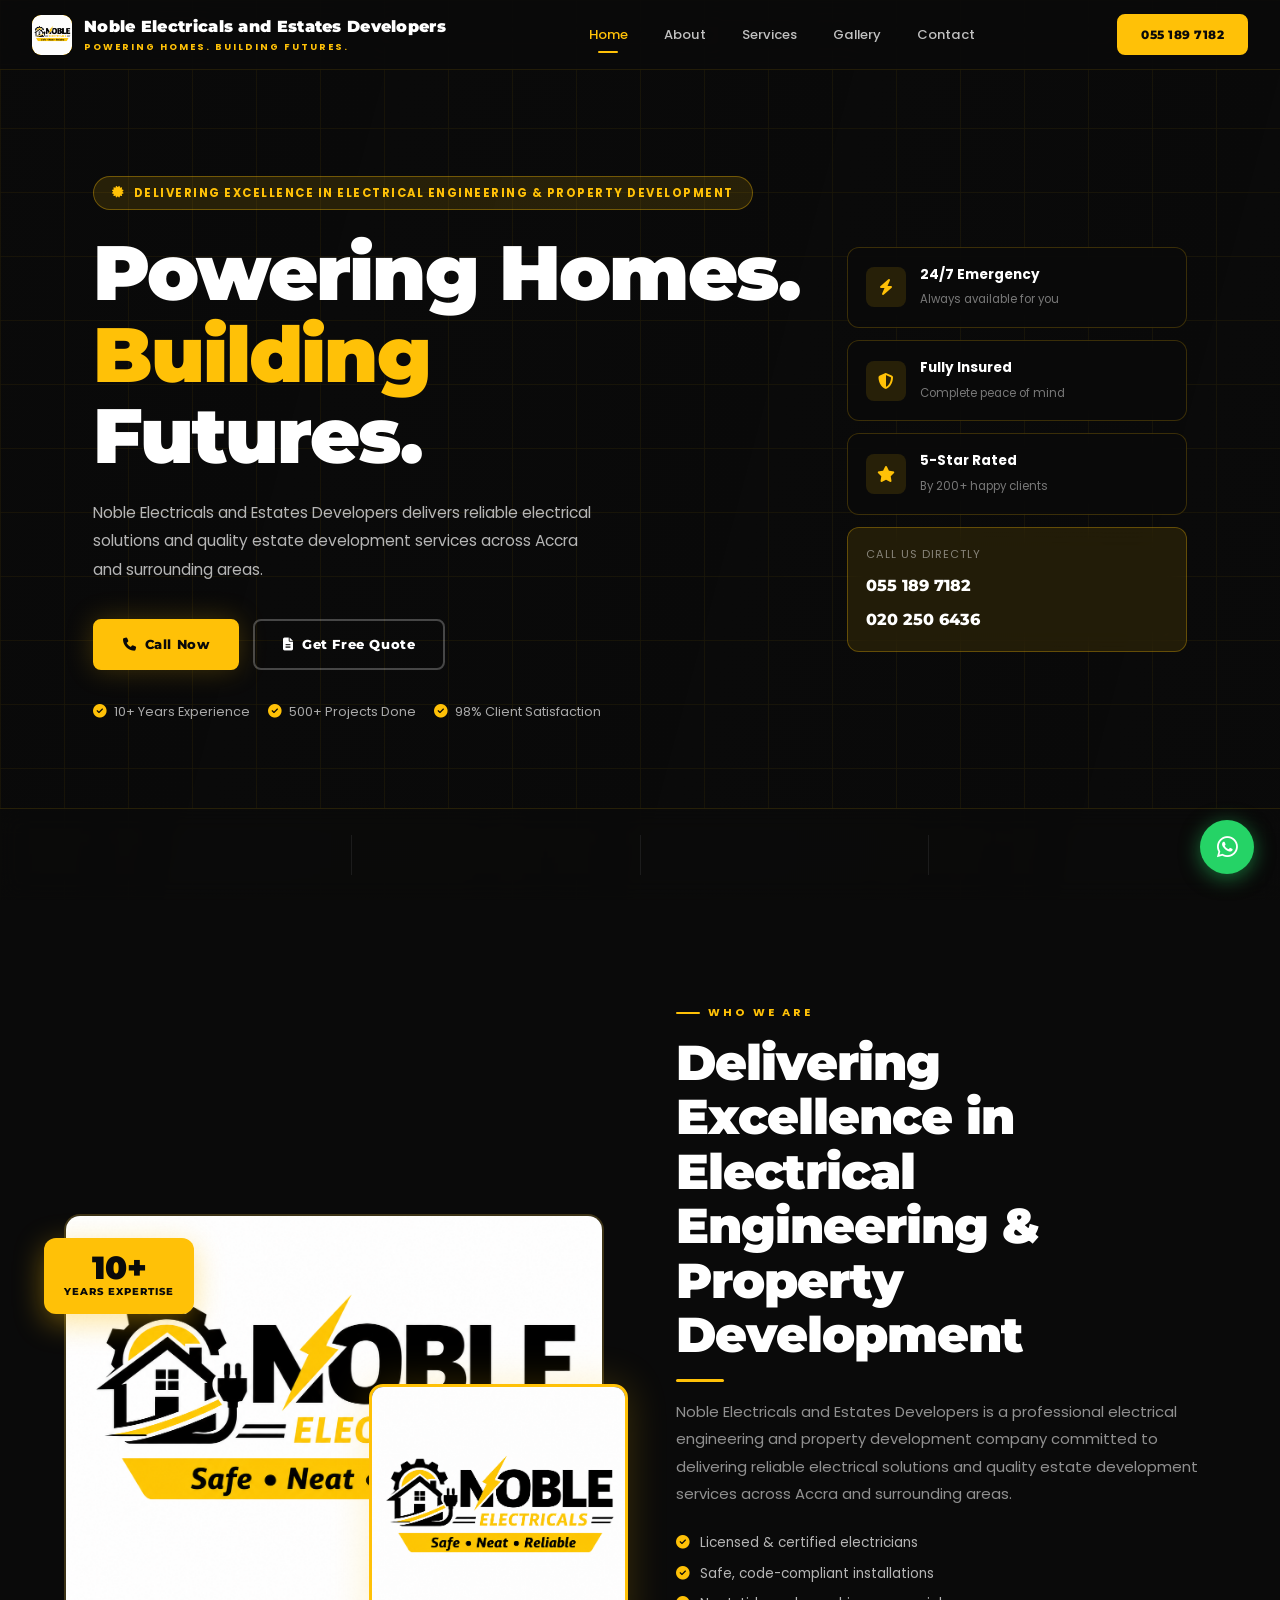
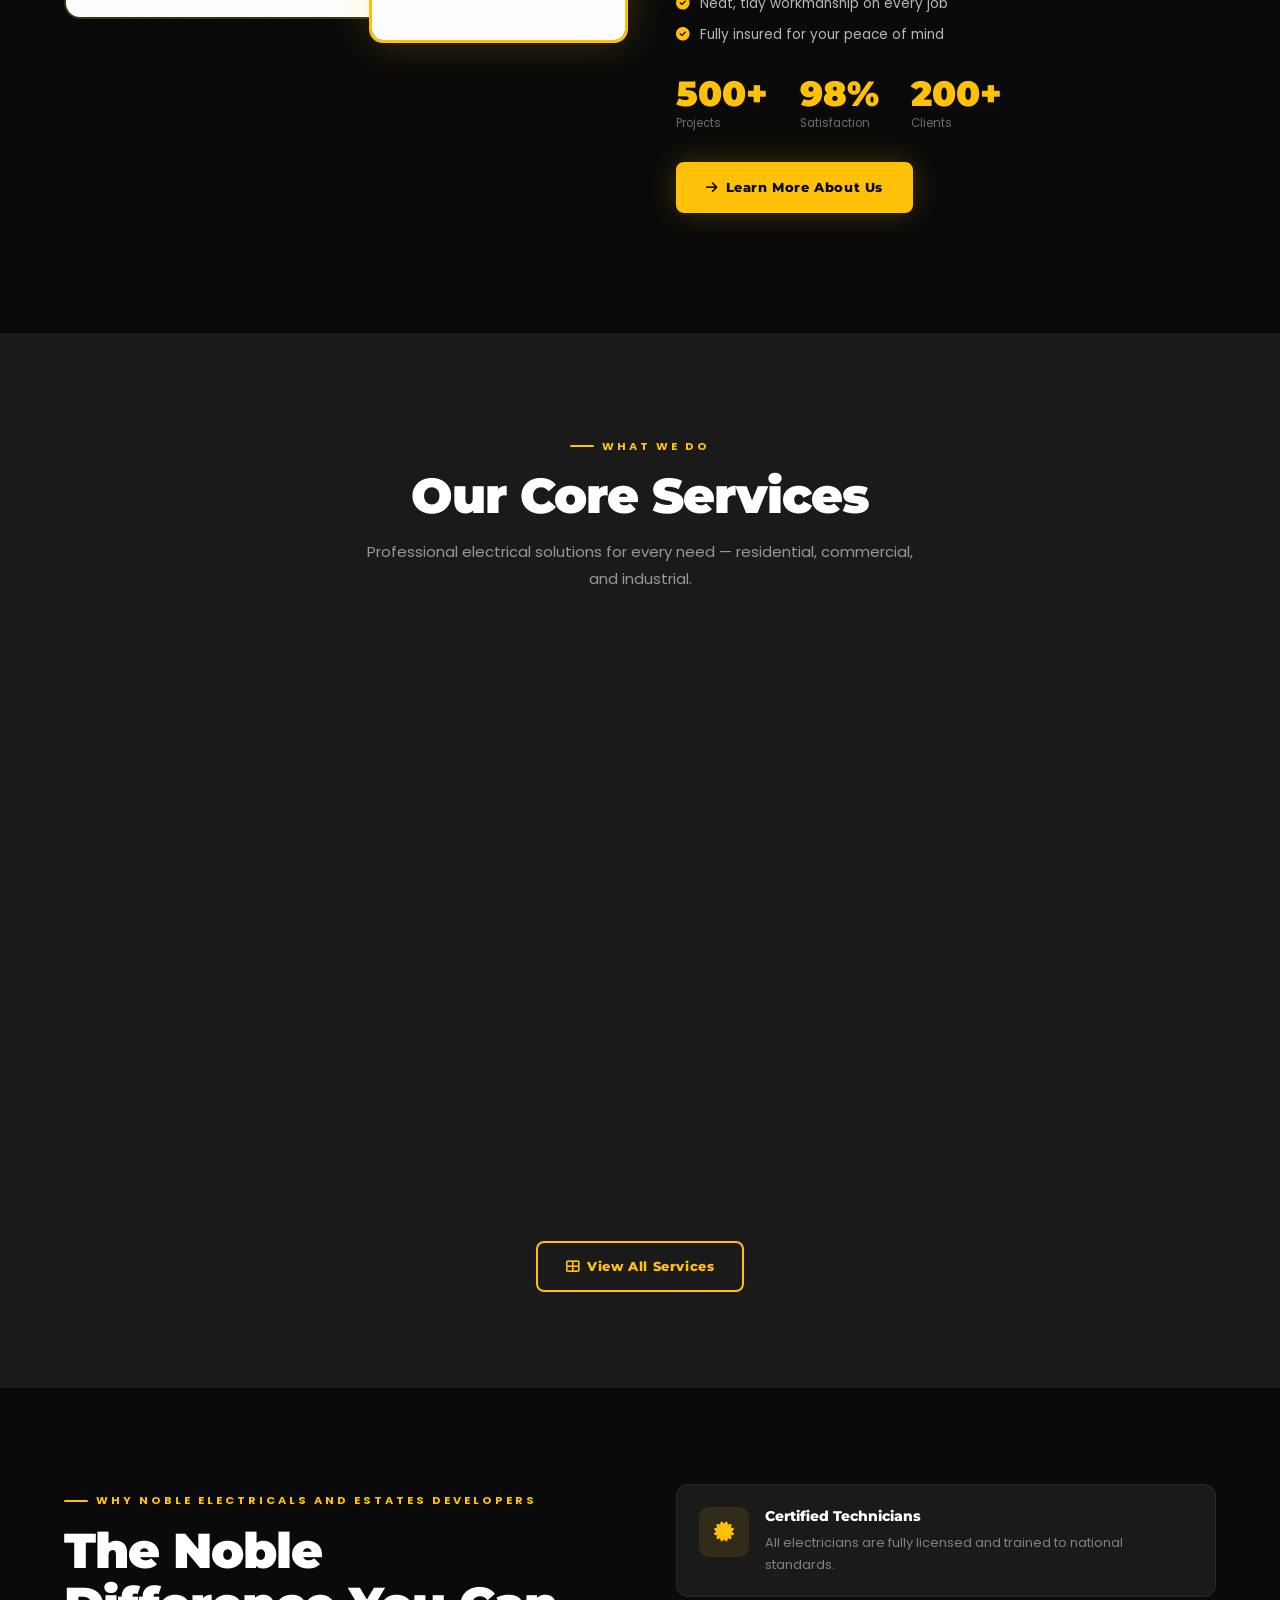
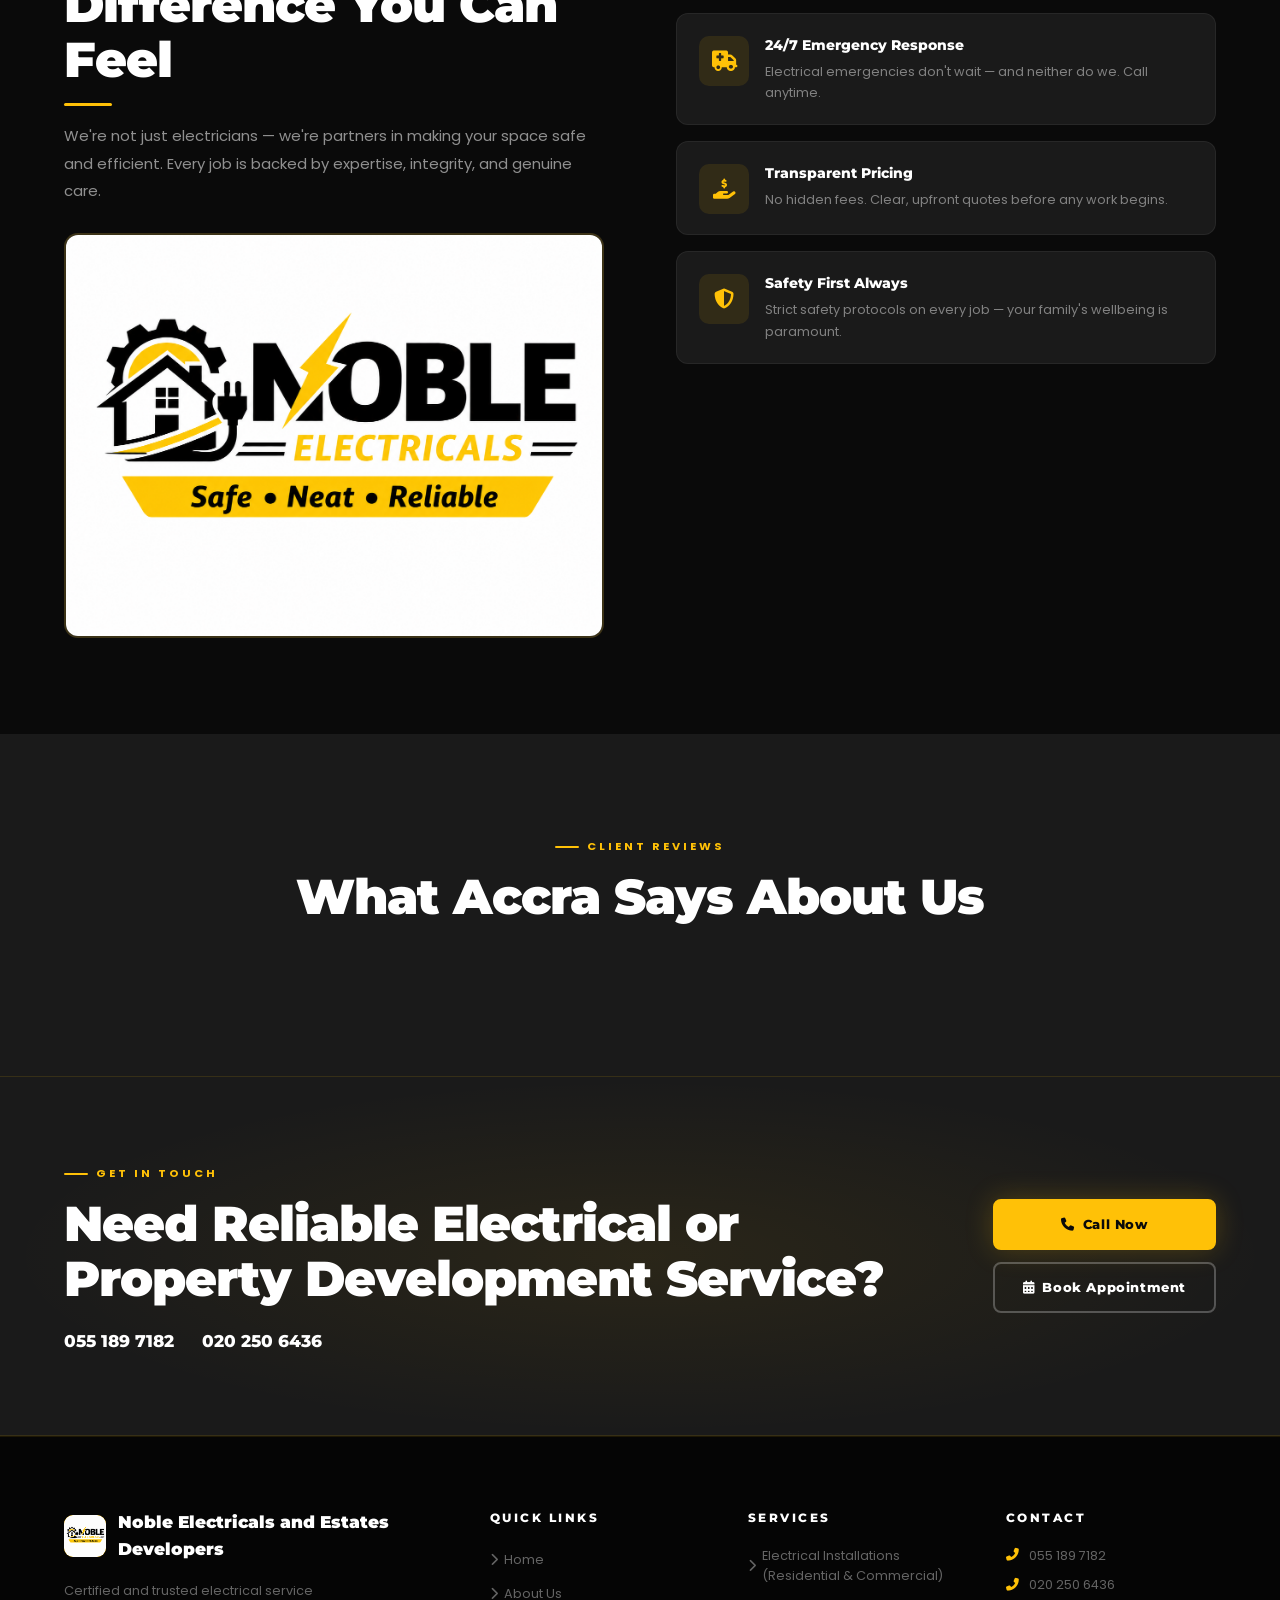
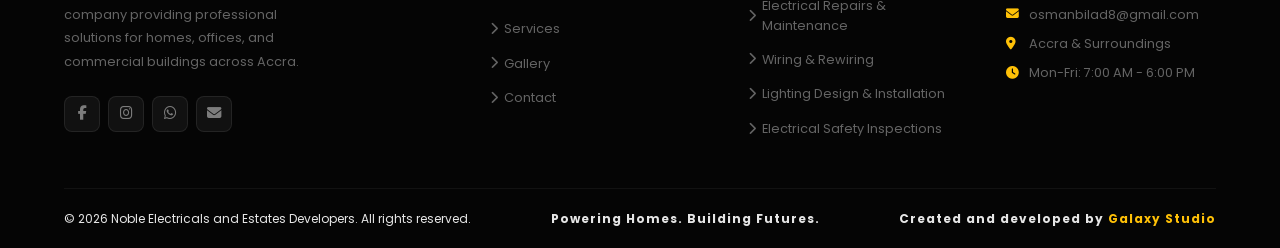
==== commit a8e728d7: "Stabilize Supabase loading and split heavy settings payloads" ====
--- a/index.html
+++ b/index.html
@@ -8,9 +8,9 @@
 <meta http-equiv="Expires" content="0">
 <meta name="description" content="Noble Electricals and Estates Developers delivers reliable electrical solutions and quality estate development services across Accra and surrounding areas.">
 <title>Noble Electricals and Estates Developers - Powering Homes. Building Futures.</title>
-<link rel="icon" href="logo.png?v=20260514-1">
-<link rel="stylesheet" href="css/global.css?v=20260514-1">
-<link rel="stylesheet" href="css/nav-footer.css?v=20260514-1">
+<link rel="icon" href="logo.png?v=20260514-2">
+<link rel="stylesheet" href="css/global.css?v=20260514-2">
+<link rel="stylesheet" href="css/nav-footer.css?v=20260514-2">
 <link rel="stylesheet" href="https://cdnjs.cloudflare.com/ajax/libs/font-awesome/6.5.0/css/all.min.css">
 <style>
 /* ── HOME PAGE STYLES ── */
@@ -434,7 +434,7 @@
 <div id="footer-mount"></div>
 <div class="toast"></div>
 
-<script src="js/shared.js?v=20260514-1"></script>
+<script src="js/shared.js?v=20260514-2"></script>
 <script>
 document.addEventListener('DOMContentLoaded', async () => {
   await initShared('Home');
